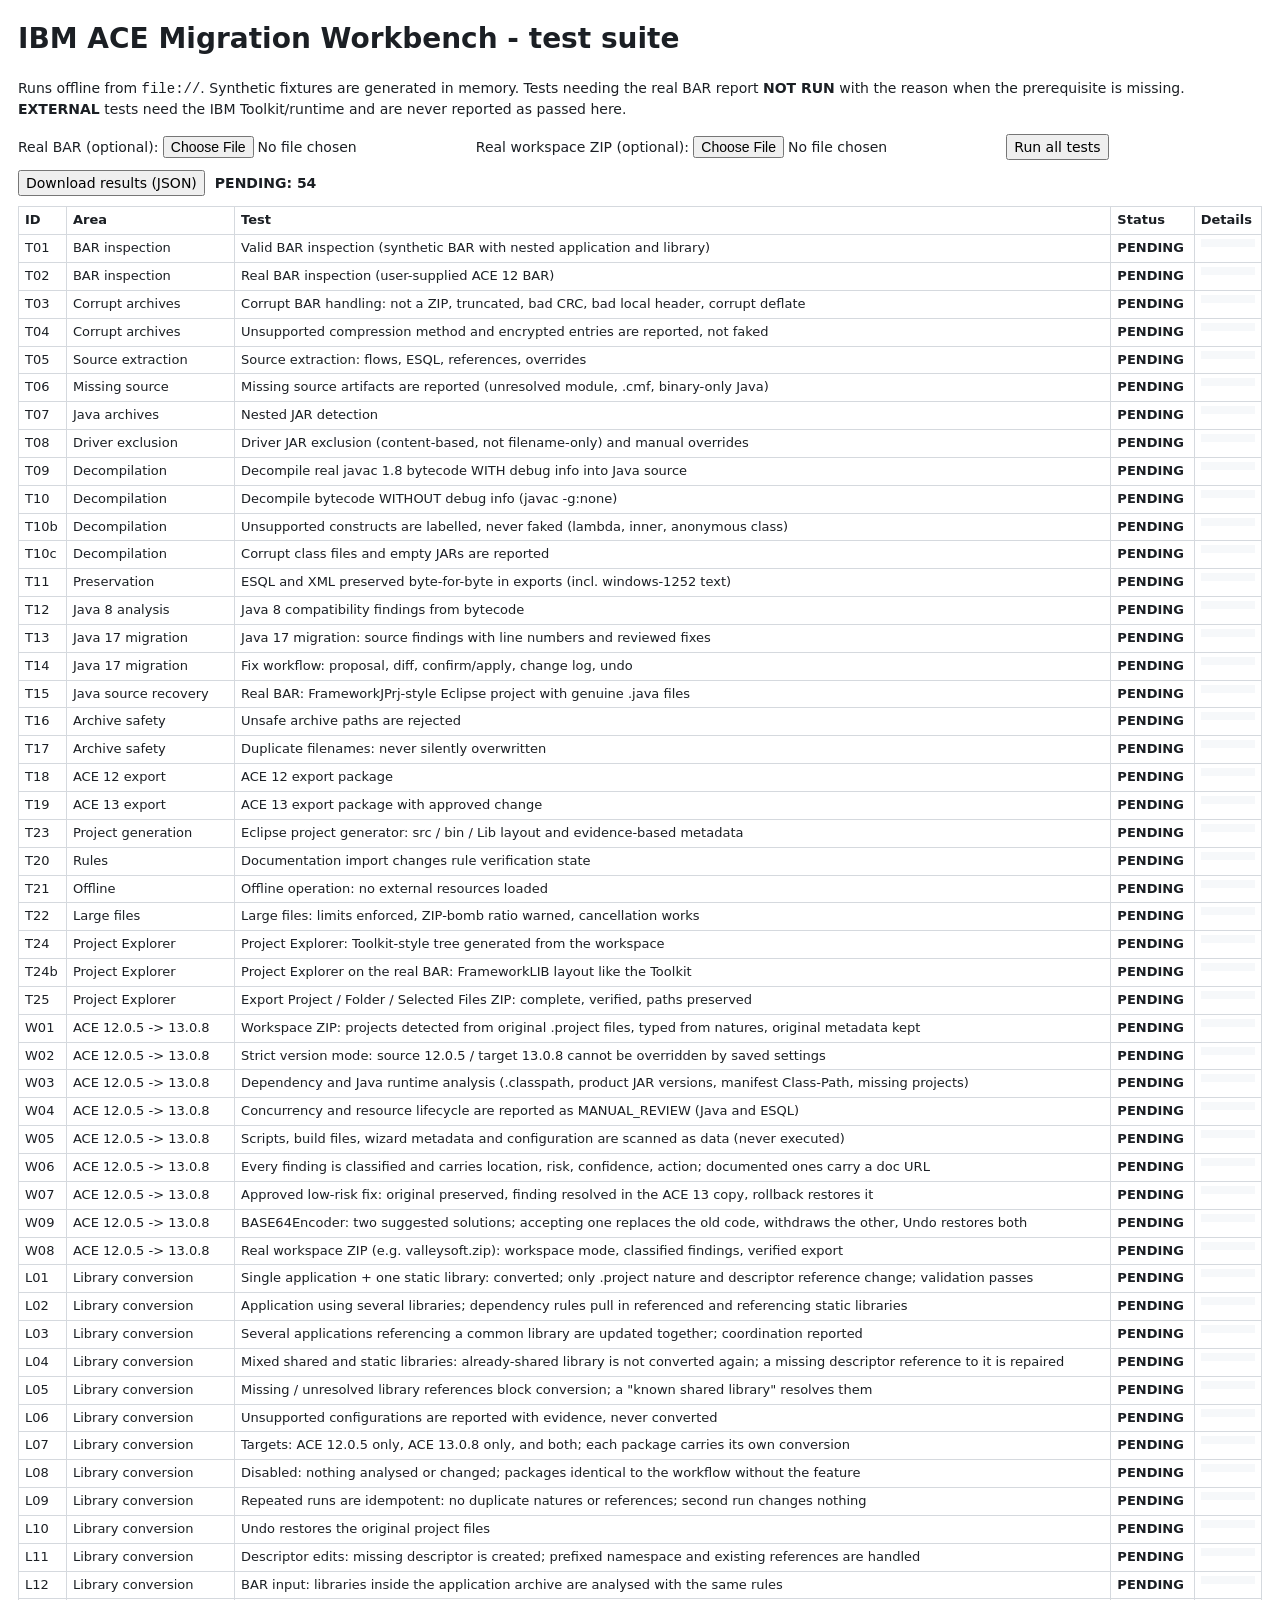
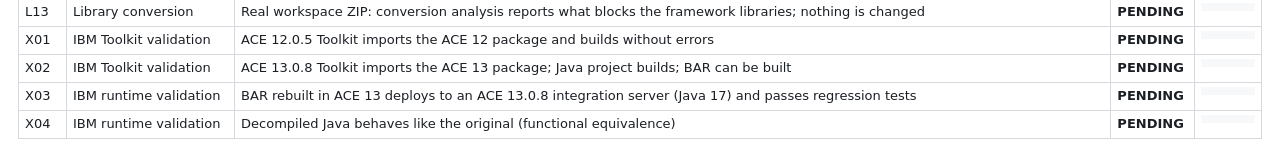
==== tests/index.html @ 046a745f "Optional static-to-shared library conversion for ACE 12/13 Converts static libraries into ACE shared" ====
<!doctype html>
<html lang="en">
<head>
<meta charset="utf-8">
<meta name="viewport" content="width=device-width, initial-scale=1">
<title>Workbench Test Suite</title>
<style>
  :root { --bg:#fff; --ink:#1b1f24; --line:#d5d9de; --pass:#1a7f37; --fail:#b4141f; --skip:#8a5300; --ext:#5b3ea6; --code:#f6f8fa; }
  @media (prefers-color-scheme: dark) { :root { --bg:#15181c; --ink:#e3e6ea; --line:#343a42; --pass:#4cc06a; --fail:#ff6b74; --skip:#e3a33b; --ext:#b39cff; --code:#23282e; } }
  body { font: 14px/1.45 "Segoe UI", system-ui, Arial, sans-serif; margin: 18px; background: var(--bg); color: var(--ink); }
  table { border-collapse: collapse; width: 100%; } td, th { border: 1px solid var(--line); padding: 4px 6px; vertical-align: top; text-align: left; font-size: 13px; }
  pre { margin: 0; font: 11px/1.4 Consolas, monospace; white-space: pre-wrap; background: var(--code); padding: 4px; max-height: 220px; overflow: auto; }
  .s-PASS b { color: var(--pass); } .s-FAIL b { color: var(--fail); } .s-NOTRUN b { color: var(--skip); } .s-EXTERNAL b { color: var(--ext); }
  .m { color: #778; font-size: 11px; } .bar { display: flex; gap: 10px; flex-wrap: wrap; align-items: center; margin: 10px 0; }
  button, input { font: inherit; } #summary { font-weight: 600; }
</style>
</head>
<body>
<h1>IBM ACE Migration Workbench - test suite</h1>
<p>Runs offline from <code>file://</code>. Synthetic fixtures are generated in memory. Tests needing the real BAR report <b>NOT RUN</b> with the reason when the prerequisite is missing. <b>EXTERNAL</b> tests need the IBM Toolkit/runtime and are never reported as passed here.</p>
<div class="bar">
  <label>Real BAR (optional): <input type="file" id="bar" accept=".bar"></label>
  <label>Real workspace ZIP (optional): <input type="file" id="wsZip" accept=".zip"></label>
  <button id="run">Run all tests</button> <button id="dl">Download results (JSON)</button>
  <span id="summary"></span>
</div>
<div id="results"></div>

<script src="../js/core/util.js"></script>
<script src="../config/default-config.js"></script>
<script src="../config/versions.js"></script>
<script src="../config/driver-signatures.js"></script>
<script src="../js/core/settings.js"></script>
<script src="../js/archive/crc32.js"></script>
<script src="../js/archive/zip-reader.js"></script>
<script src="../js/archive/zip-writer.js"></script>
<script src="../js/archive/classify.js"></script>
<script src="../js/archive/bar-engine.js"></script>
<script src="../js/java/classfile.js"></script>
<script src="../js/java/jar-analyzer.js"></script>
<!-- Java decompiler (vanilla JavaScript, no external runtime) -->
<script src="../js/decompiler/bytecode.js"></script>
<script src="../js/decompiler/types.js"></script>
<script src="../js/decompiler/ir.js"></script>
<script src="../js/decompiler/translate.js"></script>
<script src="../js/decompiler/structure.js"></script>
<script src="../js/decompiler/passes.js"></script>
<script src="../js/decompiler/syntax-check.js"></script>
<script src="../js/decompiler/decompiler.js"></script>
<script src="../rules/java8-to-java17.rules.js"></script>
<script src="../rules/ace12-to-ace13.rules.js"></script>
<script src="../js/analysis/msgflow-parser.js"></script>
<script src="../js/analysis/esql-parser.js"></script>
<script src="../js/analysis/java17-analyzer.js"></script>
<script src="../js/analysis/ace-rule-engine.js"></script>
<script src="../js/analysis/premigration.js"></script>
<script src="../js/analysis/migration-scanner.js"></script>
<script src="../js/project/diff.js"></script>
<script src="../js/project/transforms.js"></script>
<script src="../js/project/eclipse-project.js"></script>
<script src="../js/project/explorer-model.js"></script>
<script src="../js/project/project-builder.js"></script>
<script src="../js/project/library-conversion.js"></script>
<script src="../js/report/reports.js"></script>
<script src="../js/workflow.js"></script>
<script>window.ACE.ui = { register: function () {} }; /* only validateRuleSet is needed from the Settings view */</script>
<script src="../js/ui/views-settings.js"></script>
<script src="harness.js"></script>
<script src="fixtures.js"></script>
<script src="fixtures-classes.js"></script>
<script src="test-cases.js"></script>
<script>
(function () {
  // Isolated settings: defaults only, never written to this browser's storage by the tests.
  ACE.settings.current = ACE.util.deepClone(window.ACE_DEFAULT_CONFIG);
  ACE.settings.save = function () { return false; };
  T.render();
  async function env() {
    var e = { barFile: document.getElementById('bar').files[0] || null, workspaceFile: document.getElementById('wsZip').files[0] || null };
    return e;
  }
  window.runAll = async function () { T.results = {}; await T.run(null, await env()); return T.exportJson(); };
  document.getElementById('run').onclick = function () { window.runAll(); };
  document.getElementById('dl').onclick = function () { ACE.util.download(T.exportJson(), 'workbench-test-results.json', 'application/json'); };
})();
</script>
</body>
</html>
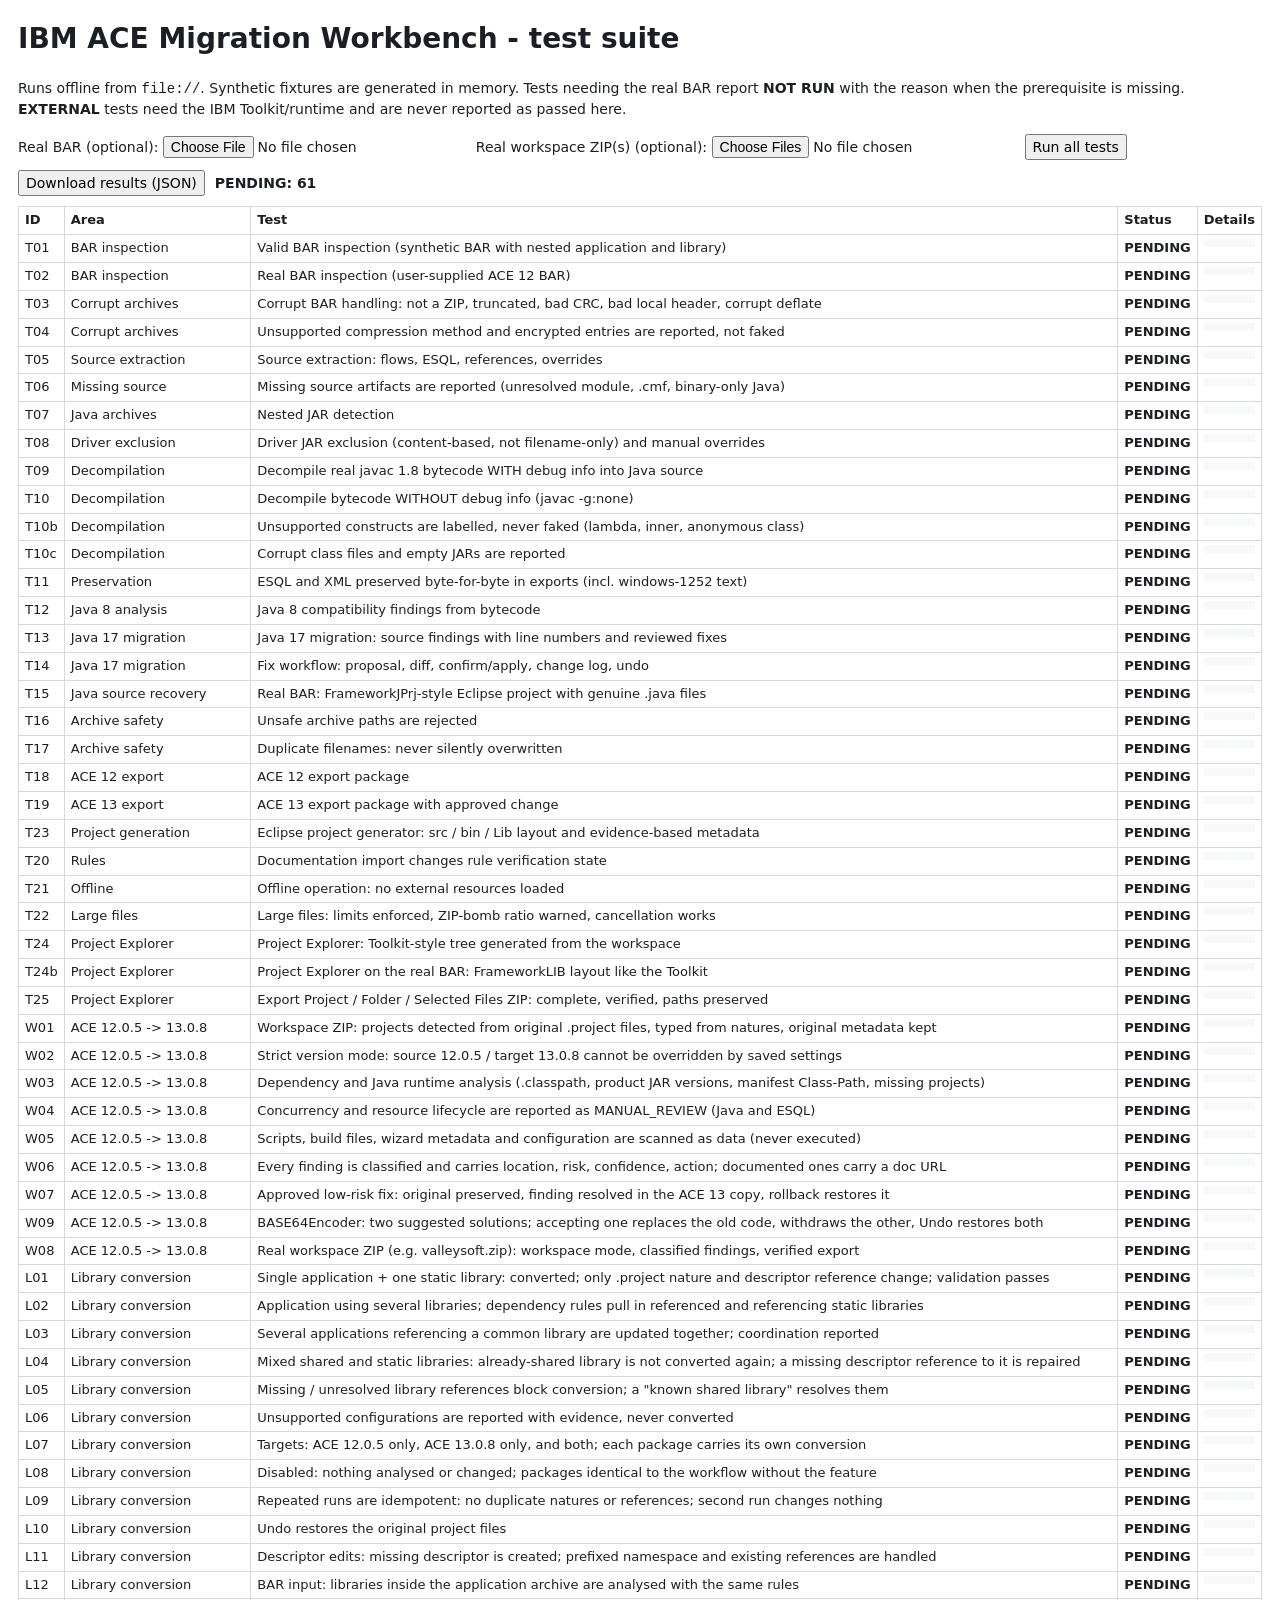
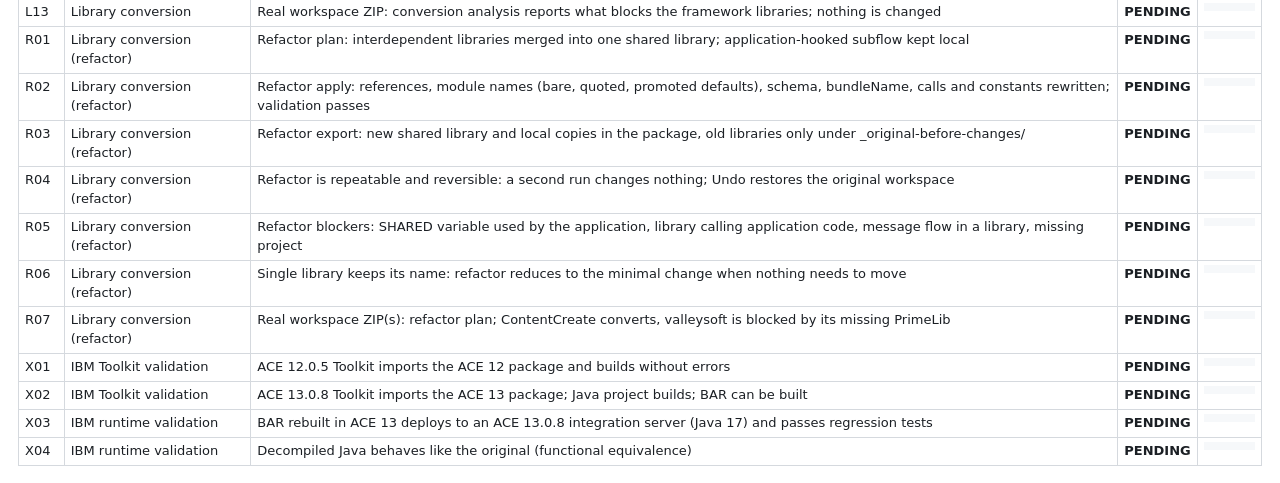
==== commit 403a99f4: "Library conversion: refactor strategy for real framework libraries Merges dependency-connected stati" ====
--- a/tests/index.html
+++ b/tests/index.html
@@ -20,7 +20,7 @@
 <p>Runs offline from <code>file://</code>. Synthetic fixtures are generated in memory. Tests needing the real BAR report <b>NOT RUN</b> with the reason when the prerequisite is missing. <b>EXTERNAL</b> tests need the IBM Toolkit/runtime and are never reported as passed here.</p>
 <div class="bar">
   <label>Real BAR (optional): <input type="file" id="bar" accept=".bar"></label>
-  <label>Real workspace ZIP (optional): <input type="file" id="wsZip" accept=".zip"></label>
+  <label>Real workspace ZIP(s) (optional): <input type="file" id="wsZip" accept=".zip" multiple></label>
   <button id="run">Run all tests</button> <button id="dl">Download results (JSON)</button>
   <span id="summary"></span>
 </div>
@@ -61,6 +61,7 @@
 <script src="../js/project/explorer-model.js"></script>
 <script src="../js/project/project-builder.js"></script>
 <script src="../js/project/library-conversion.js"></script>
+<script src="../js/project/library-refactor.js"></script>
 <script src="../js/report/reports.js"></script>
 <script src="../js/workflow.js"></script>
 <script>window.ACE.ui = { register: function () {} }; /* only validateRuleSet is needed from the Settings view */</script>
@@ -76,7 +77,7 @@
   ACE.settings.save = function () { return false; };
   T.render();
   async function env() {
-    var e = { barFile: document.getElementById('bar').files[0] || null, workspaceFile: document.getElementById('wsZip').files[0] || null };
+    var e = { barFile: document.getElementById('bar').files[0] || null, workspaceFile: document.getElementById("wsZip").files[0] || null, workspaceFiles: Array.prototype.slice.call(document.getElementById("wsZip").files) };
     return e;
   }
   window.runAll = async function () { T.results = {}; await T.run(null, await env()); return T.exportJson(); };
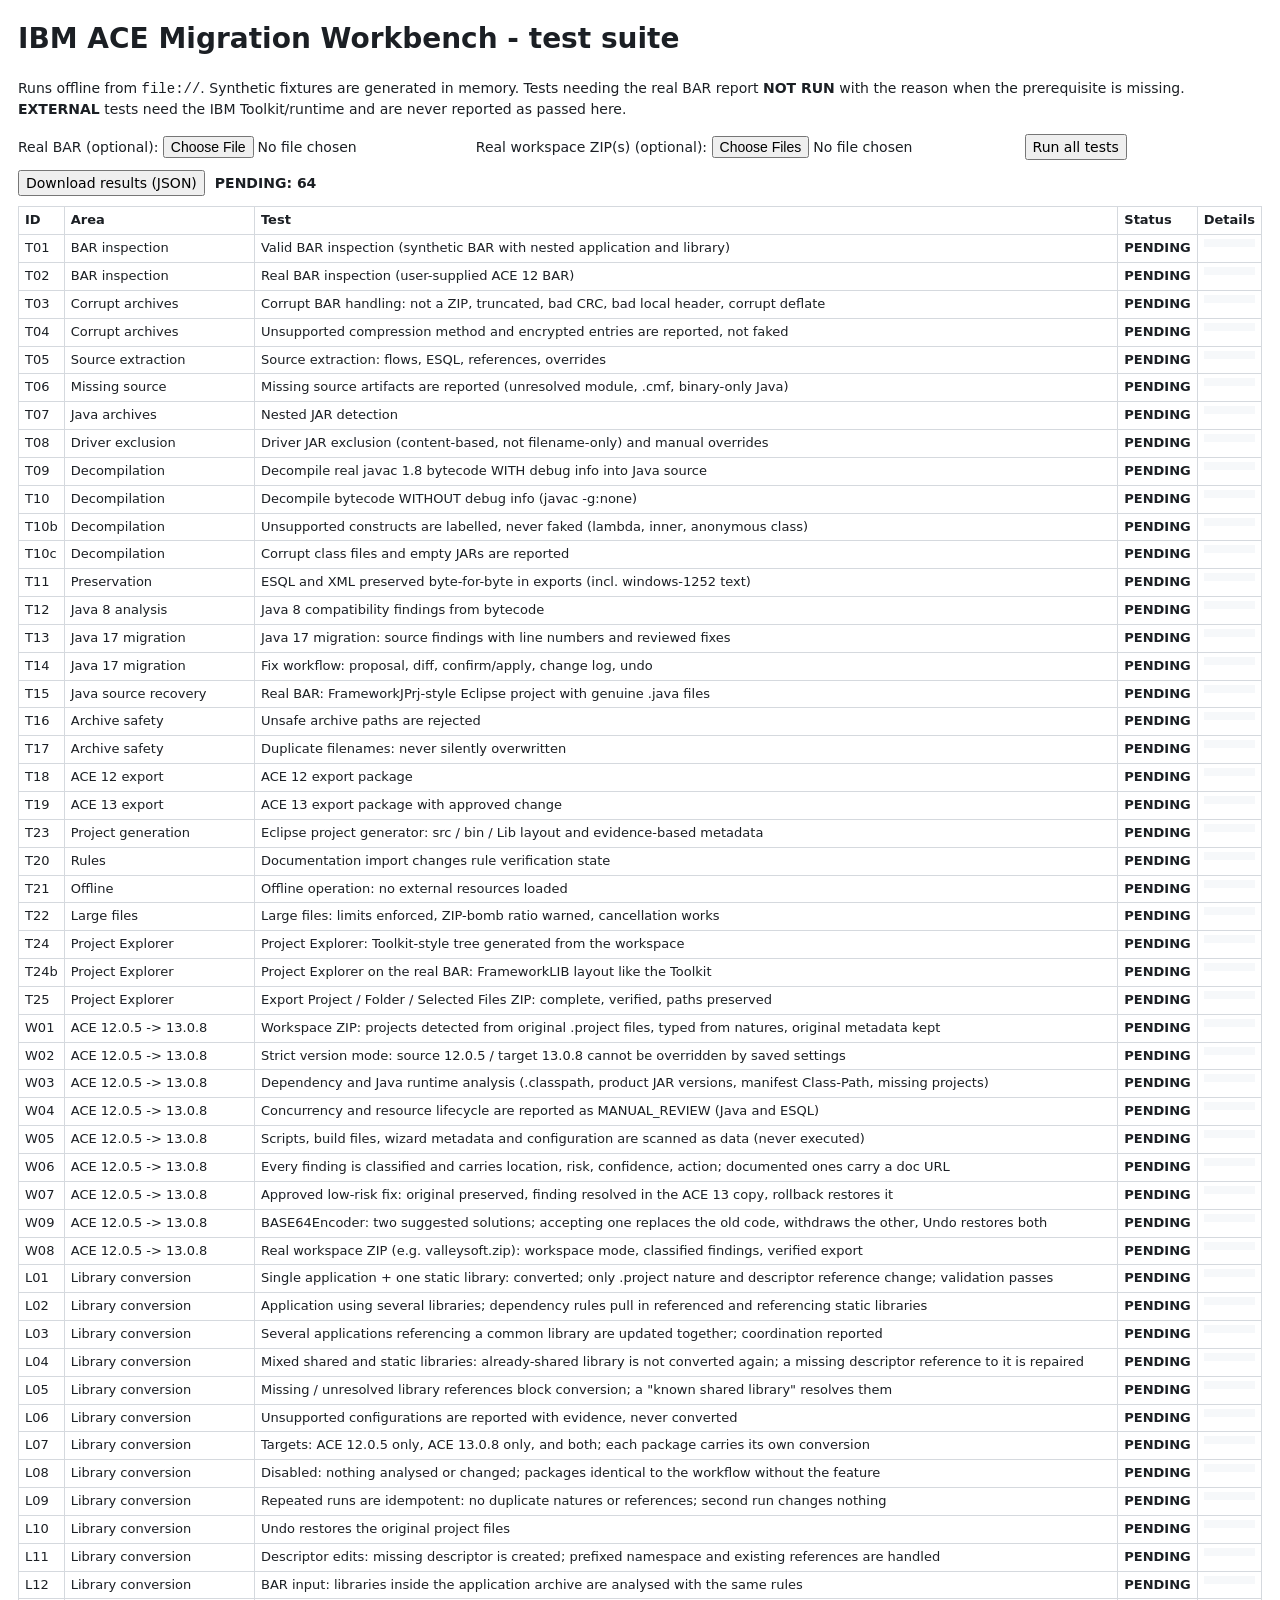
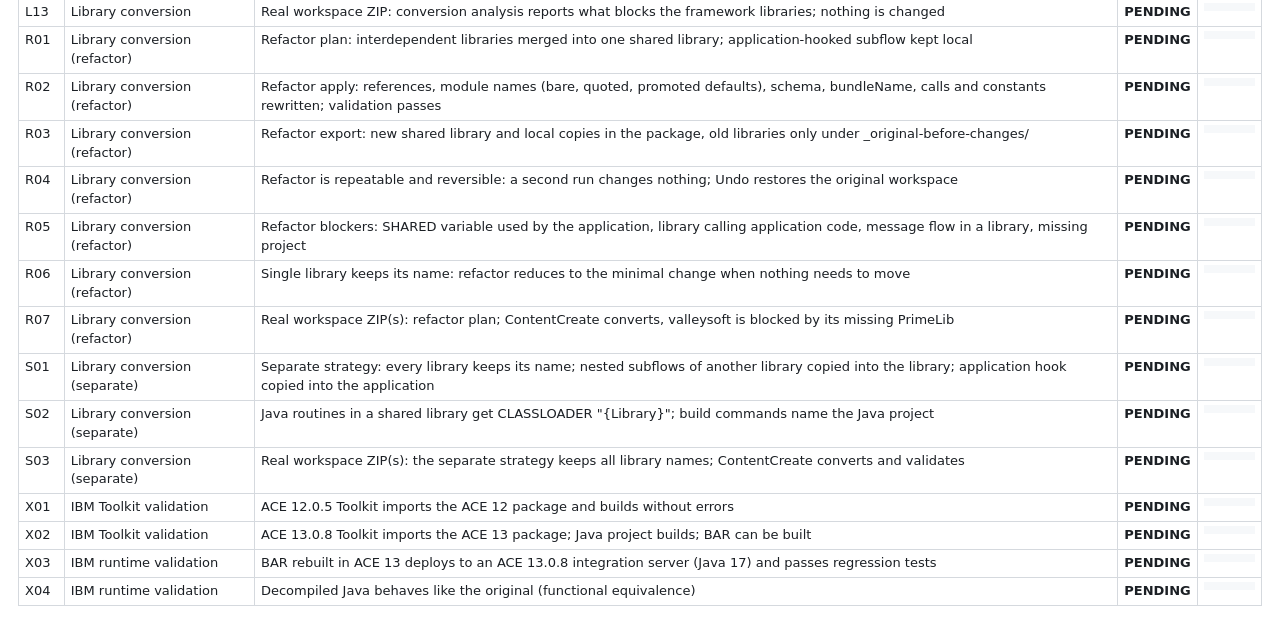
==== commit 623cbf54: "Use the separate strategy for settings saved under the old merge default Settings saved before "sepa" ====
--- a/tests/index.html
+++ b/tests/index.html
@@ -26,50 +26,50 @@
 </div>
 <div id="results"></div>
 
-<script src="../js/core/util.js"></script>
-<script src="../config/default-config.js"></script>
-<script src="../config/versions.js"></script>
-<script src="../config/driver-signatures.js"></script>
-<script src="../js/core/settings.js"></script>
-<script src="../js/archive/crc32.js"></script>
-<script src="../js/archive/zip-reader.js"></script>
-<script src="../js/archive/zip-writer.js"></script>
-<script src="../js/archive/classify.js"></script>
-<script src="../js/archive/bar-engine.js"></script>
-<script src="../js/java/classfile.js"></script>
-<script src="../js/java/jar-analyzer.js"></script>
+<script src="../js/core/util.js?v=20261022"></script>
+<script src="../config/default-config.js?v=20261022"></script>
+<script src="../config/versions.js?v=20261022"></script>
+<script src="../config/driver-signatures.js?v=20261022"></script>
+<script src="../js/core/settings.js?v=20261022"></script>
+<script src="../js/archive/crc32.js?v=20261022"></script>
+<script src="../js/archive/zip-reader.js?v=20261022"></script>
+<script src="../js/archive/zip-writer.js?v=20261022"></script>
+<script src="../js/archive/classify.js?v=20261022"></script>
+<script src="../js/archive/bar-engine.js?v=20261022"></script>
+<script src="../js/java/classfile.js?v=20261022"></script>
+<script src="../js/java/jar-analyzer.js?v=20261022"></script>
 <!-- Java decompiler (vanilla JavaScript, no external runtime) -->
-<script src="../js/decompiler/bytecode.js"></script>
-<script src="../js/decompiler/types.js"></script>
-<script src="../js/decompiler/ir.js"></script>
-<script src="../js/decompiler/translate.js"></script>
-<script src="../js/decompiler/structure.js"></script>
-<script src="../js/decompiler/passes.js"></script>
-<script src="../js/decompiler/syntax-check.js"></script>
-<script src="../js/decompiler/decompiler.js"></script>
-<script src="../rules/java8-to-java17.rules.js"></script>
-<script src="../rules/ace12-to-ace13.rules.js"></script>
-<script src="../js/analysis/msgflow-parser.js"></script>
-<script src="../js/analysis/esql-parser.js"></script>
-<script src="../js/analysis/java17-analyzer.js"></script>
-<script src="../js/analysis/ace-rule-engine.js"></script>
-<script src="../js/analysis/premigration.js"></script>
-<script src="../js/analysis/migration-scanner.js"></script>
-<script src="../js/project/diff.js"></script>
-<script src="../js/project/transforms.js"></script>
-<script src="../js/project/eclipse-project.js"></script>
-<script src="../js/project/explorer-model.js"></script>
-<script src="../js/project/project-builder.js"></script>
-<script src="../js/project/library-conversion.js"></script>
-<script src="../js/project/library-refactor.js"></script>
-<script src="../js/report/reports.js"></script>
-<script src="../js/workflow.js"></script>
+<script src="../js/decompiler/bytecode.js?v=20261022"></script>
+<script src="../js/decompiler/types.js?v=20261022"></script>
+<script src="../js/decompiler/ir.js?v=20261022"></script>
+<script src="../js/decompiler/translate.js?v=20261022"></script>
+<script src="../js/decompiler/structure.js?v=20261022"></script>
+<script src="../js/decompiler/passes.js?v=20261022"></script>
+<script src="../js/decompiler/syntax-check.js?v=20261022"></script>
+<script src="../js/decompiler/decompiler.js?v=20261022"></script>
+<script src="../rules/java8-to-java17.rules.js?v=20261022"></script>
+<script src="../rules/ace12-to-ace13.rules.js?v=20261022"></script>
+<script src="../js/analysis/msgflow-parser.js?v=20261022"></script>
+<script src="../js/analysis/esql-parser.js?v=20261022"></script>
+<script src="../js/analysis/java17-analyzer.js?v=20261022"></script>
+<script src="../js/analysis/ace-rule-engine.js?v=20261022"></script>
+<script src="../js/analysis/premigration.js?v=20261022"></script>
+<script src="../js/analysis/migration-scanner.js?v=20261022"></script>
+<script src="../js/project/diff.js?v=20261022"></script>
+<script src="../js/project/transforms.js?v=20261022"></script>
+<script src="../js/project/eclipse-project.js?v=20261022"></script>
+<script src="../js/project/explorer-model.js?v=20261022"></script>
+<script src="../js/project/project-builder.js?v=20261022"></script>
+<script src="../js/project/library-conversion.js?v=20261022"></script>
+<script src="../js/project/library-refactor.js?v=20261022"></script>
+<script src="../js/report/reports.js?v=20261022"></script>
+<script src="../js/workflow.js?v=20261022"></script>
 <script>window.ACE.ui = { register: function () {} }; /* only validateRuleSet is needed from the Settings view */</script>
-<script src="../js/ui/views-settings.js"></script>
-<script src="harness.js"></script>
-<script src="fixtures.js"></script>
-<script src="fixtures-classes.js"></script>
-<script src="test-cases.js"></script>
+<script src="../js/ui/views-settings.js?v=20261022"></script>
+<script src="harness.js?v=20261022"></script>
+<script src="fixtures.js?v=20261022"></script>
+<script src="fixtures-classes.js?v=20261022"></script>
+<script src="test-cases.js?v=20261022"></script>
 <script>
 (function () {
   // Isolated settings: defaults only, never written to this browser's storage by the tests.
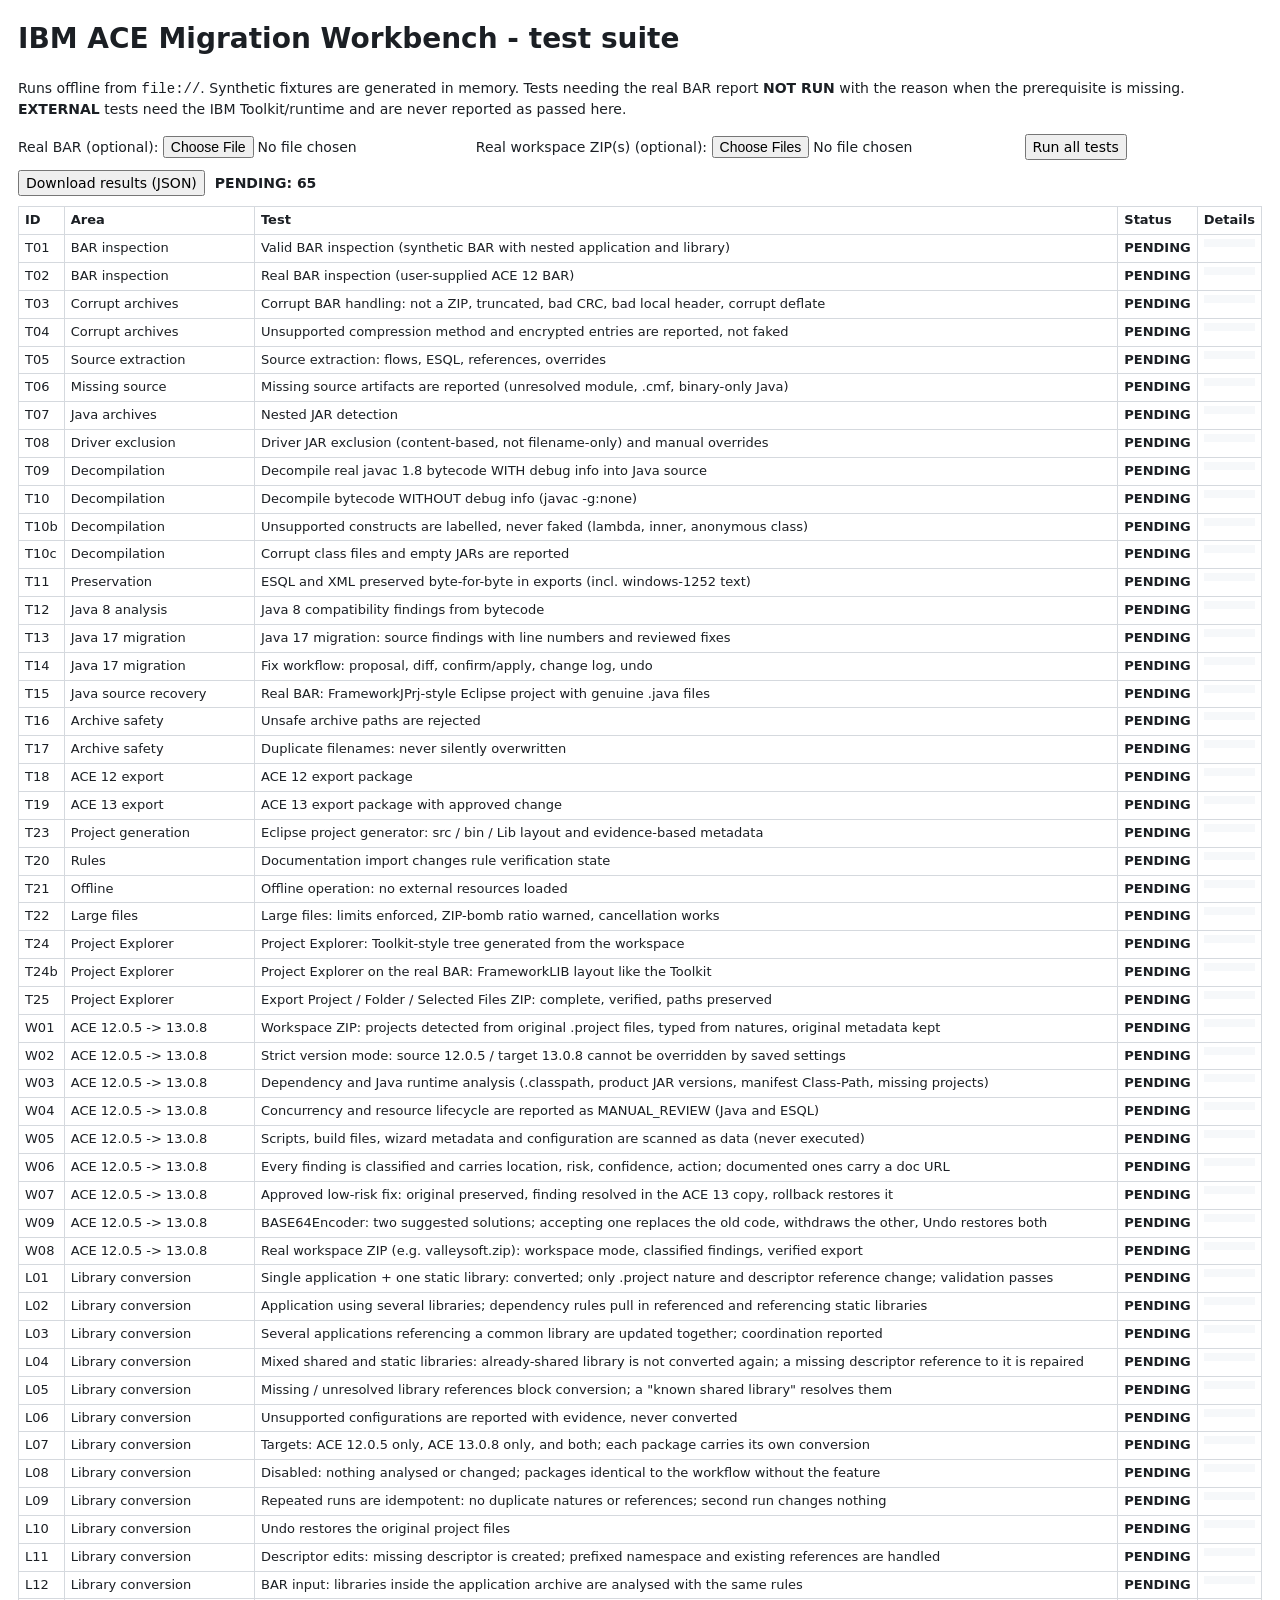
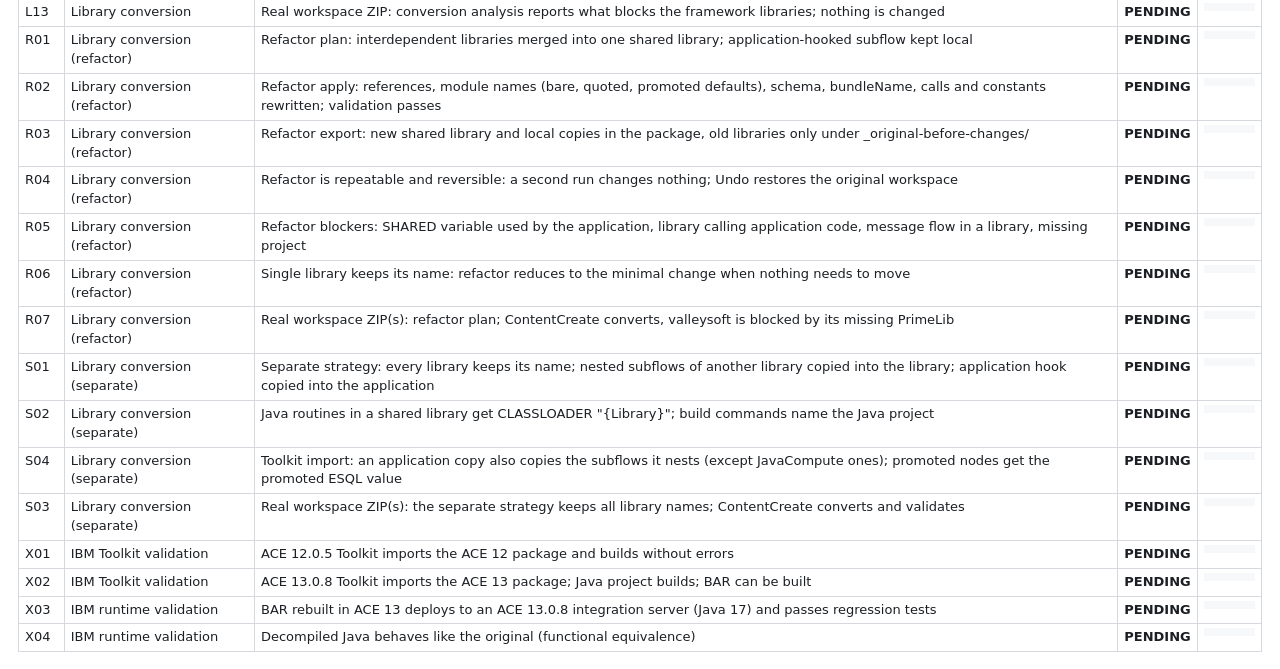
==== commit 5063dbbd: "Library conversion (separate): converted projects import into the Toolkit without errors An applicat" ====
--- a/tests/index.html
+++ b/tests/index.html
@@ -26,50 +26,50 @@
 </div>
 <div id="results"></div>
 
-<script src="../js/core/util.js?v=20261022"></script>
-<script src="../config/default-config.js?v=20261022"></script>
-<script src="../config/versions.js?v=20261022"></script>
-<script src="../config/driver-signatures.js?v=20261022"></script>
-<script src="../js/core/settings.js?v=20261022"></script>
-<script src="../js/archive/crc32.js?v=20261022"></script>
-<script src="../js/archive/zip-reader.js?v=20261022"></script>
-<script src="../js/archive/zip-writer.js?v=20261022"></script>
-<script src="../js/archive/classify.js?v=20261022"></script>
-<script src="../js/archive/bar-engine.js?v=20261022"></script>
-<script src="../js/java/classfile.js?v=20261022"></script>
-<script src="../js/java/jar-analyzer.js?v=20261022"></script>
+<script src="../js/core/util.js?v=20261022b"></script>
+<script src="../config/default-config.js?v=20261022b"></script>
+<script src="../config/versions.js?v=20261022b"></script>
+<script src="../config/driver-signatures.js?v=20261022b"></script>
+<script src="../js/core/settings.js?v=20261022b"></script>
+<script src="../js/archive/crc32.js?v=20261022b"></script>
+<script src="../js/archive/zip-reader.js?v=20261022b"></script>
+<script src="../js/archive/zip-writer.js?v=20261022b"></script>
+<script src="../js/archive/classify.js?v=20261022b"></script>
+<script src="../js/archive/bar-engine.js?v=20261022b"></script>
+<script src="../js/java/classfile.js?v=20261022b"></script>
+<script src="../js/java/jar-analyzer.js?v=20261022b"></script>
 <!-- Java decompiler (vanilla JavaScript, no external runtime) -->
-<script src="../js/decompiler/bytecode.js?v=20261022"></script>
-<script src="../js/decompiler/types.js?v=20261022"></script>
-<script src="../js/decompiler/ir.js?v=20261022"></script>
-<script src="../js/decompiler/translate.js?v=20261022"></script>
-<script src="../js/decompiler/structure.js?v=20261022"></script>
-<script src="../js/decompiler/passes.js?v=20261022"></script>
-<script src="../js/decompiler/syntax-check.js?v=20261022"></script>
-<script src="../js/decompiler/decompiler.js?v=20261022"></script>
-<script src="../rules/java8-to-java17.rules.js?v=20261022"></script>
-<script src="../rules/ace12-to-ace13.rules.js?v=20261022"></script>
-<script src="../js/analysis/msgflow-parser.js?v=20261022"></script>
-<script src="../js/analysis/esql-parser.js?v=20261022"></script>
-<script src="../js/analysis/java17-analyzer.js?v=20261022"></script>
-<script src="../js/analysis/ace-rule-engine.js?v=20261022"></script>
-<script src="../js/analysis/premigration.js?v=20261022"></script>
-<script src="../js/analysis/migration-scanner.js?v=20261022"></script>
-<script src="../js/project/diff.js?v=20261022"></script>
-<script src="../js/project/transforms.js?v=20261022"></script>
-<script src="../js/project/eclipse-project.js?v=20261022"></script>
-<script src="../js/project/explorer-model.js?v=20261022"></script>
-<script src="../js/project/project-builder.js?v=20261022"></script>
-<script src="../js/project/library-conversion.js?v=20261022"></script>
-<script src="../js/project/library-refactor.js?v=20261022"></script>
-<script src="../js/report/reports.js?v=20261022"></script>
-<script src="../js/workflow.js?v=20261022"></script>
+<script src="../js/decompiler/bytecode.js?v=20261022b"></script>
+<script src="../js/decompiler/types.js?v=20261022b"></script>
+<script src="../js/decompiler/ir.js?v=20261022b"></script>
+<script src="../js/decompiler/translate.js?v=20261022b"></script>
+<script src="../js/decompiler/structure.js?v=20261022b"></script>
+<script src="../js/decompiler/passes.js?v=20261022b"></script>
+<script src="../js/decompiler/syntax-check.js?v=20261022b"></script>
+<script src="../js/decompiler/decompiler.js?v=20261022b"></script>
+<script src="../rules/java8-to-java17.rules.js?v=20261022b"></script>
+<script src="../rules/ace12-to-ace13.rules.js?v=20261022b"></script>
+<script src="../js/analysis/msgflow-parser.js?v=20261022b"></script>
+<script src="../js/analysis/esql-parser.js?v=20261022b"></script>
+<script src="../js/analysis/java17-analyzer.js?v=20261022b"></script>
+<script src="../js/analysis/ace-rule-engine.js?v=20261022b"></script>
+<script src="../js/analysis/premigration.js?v=20261022b"></script>
+<script src="../js/analysis/migration-scanner.js?v=20261022b"></script>
+<script src="../js/project/diff.js?v=20261022b"></script>
+<script src="../js/project/transforms.js?v=20261022b"></script>
+<script src="../js/project/eclipse-project.js?v=20261022b"></script>
+<script src="../js/project/explorer-model.js?v=20261022b"></script>
+<script src="../js/project/project-builder.js?v=20261022b"></script>
+<script src="../js/project/library-conversion.js?v=20261022b"></script>
+<script src="../js/project/library-refactor.js?v=20261022b"></script>
+<script src="../js/report/reports.js?v=20261022b"></script>
+<script src="../js/workflow.js?v=20261022b"></script>
 <script>window.ACE.ui = { register: function () {} }; /* only validateRuleSet is needed from the Settings view */</script>
-<script src="../js/ui/views-settings.js?v=20261022"></script>
-<script src="harness.js?v=20261022"></script>
-<script src="fixtures.js?v=20261022"></script>
-<script src="fixtures-classes.js?v=20261022"></script>
-<script src="test-cases.js?v=20261022"></script>
+<script src="../js/ui/views-settings.js?v=20261022b"></script>
+<script src="harness.js?v=20261022b"></script>
+<script src="fixtures.js?v=20261022b"></script>
+<script src="fixtures-classes.js?v=20261022b"></script>
+<script src="test-cases.js?v=20261022b"></script>
 <script>
 (function () {
   // Isolated settings: defaults only, never written to this browser's storage by the tests.
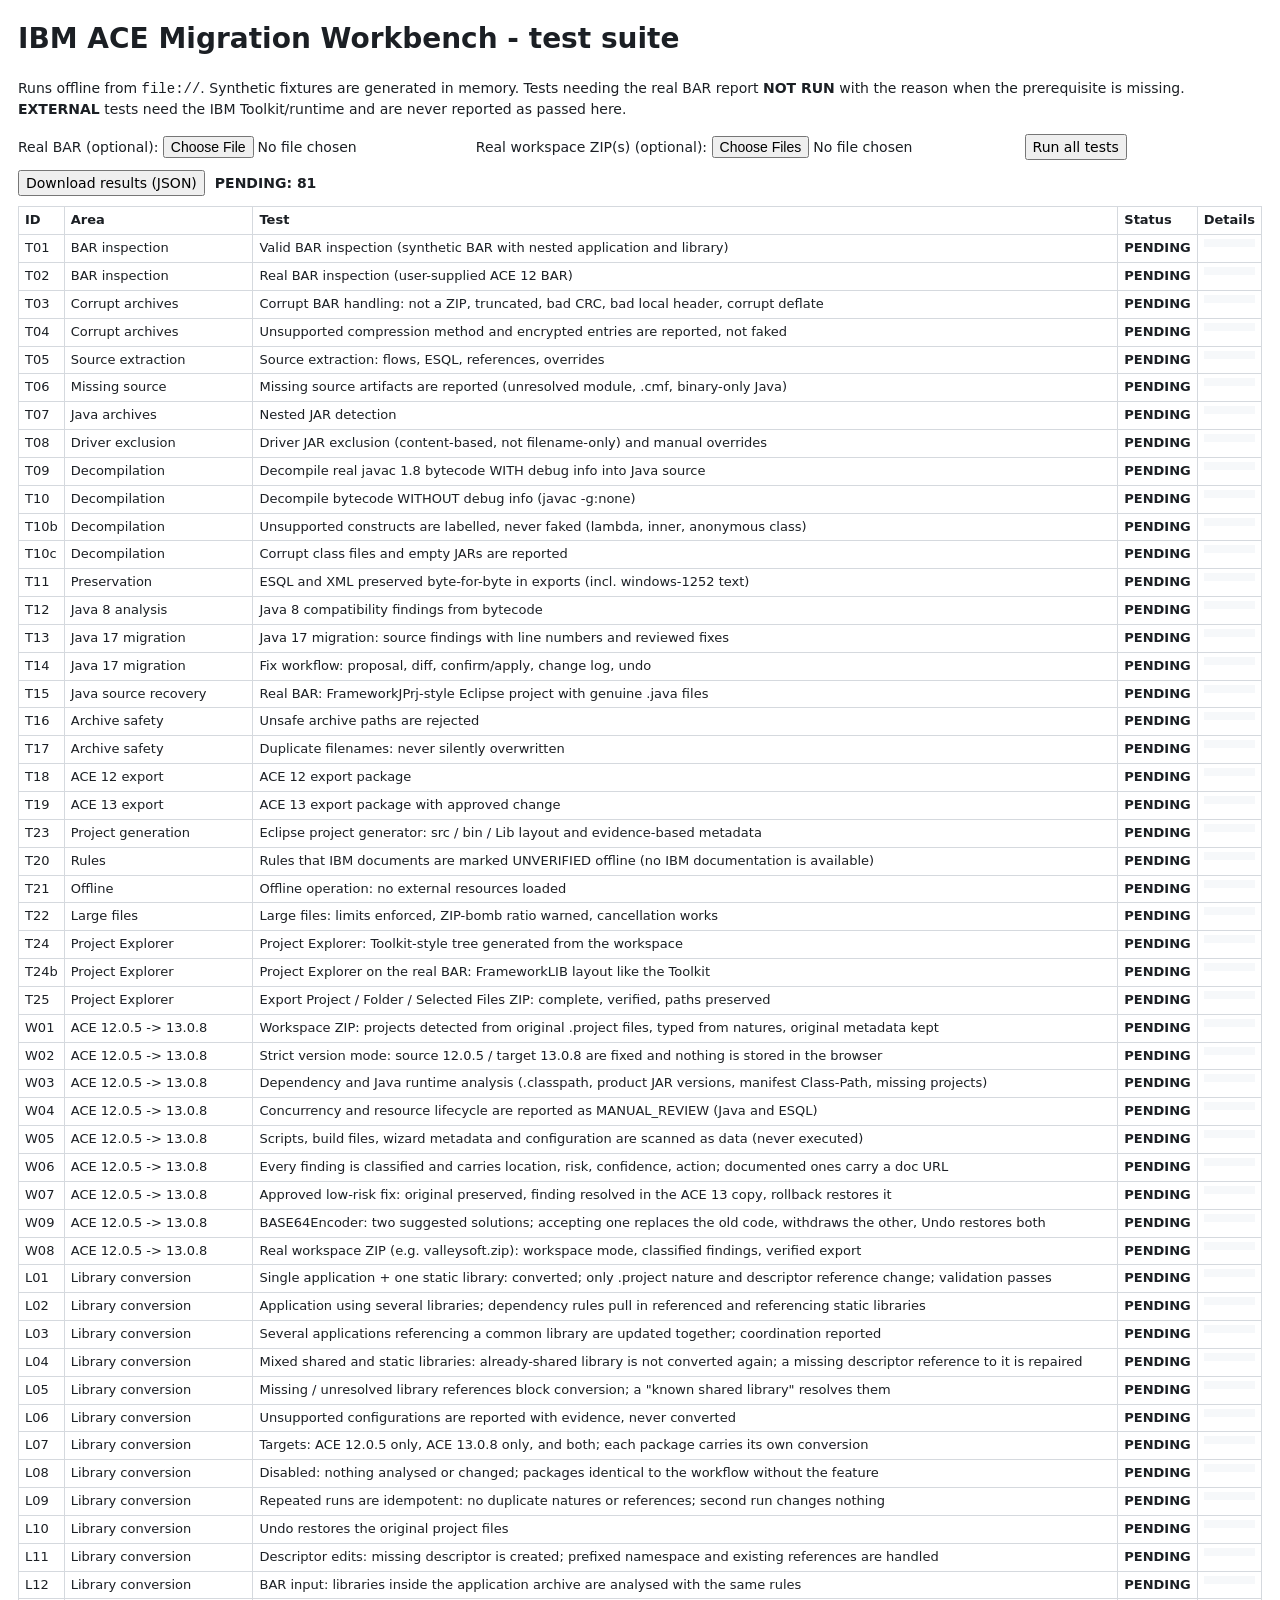
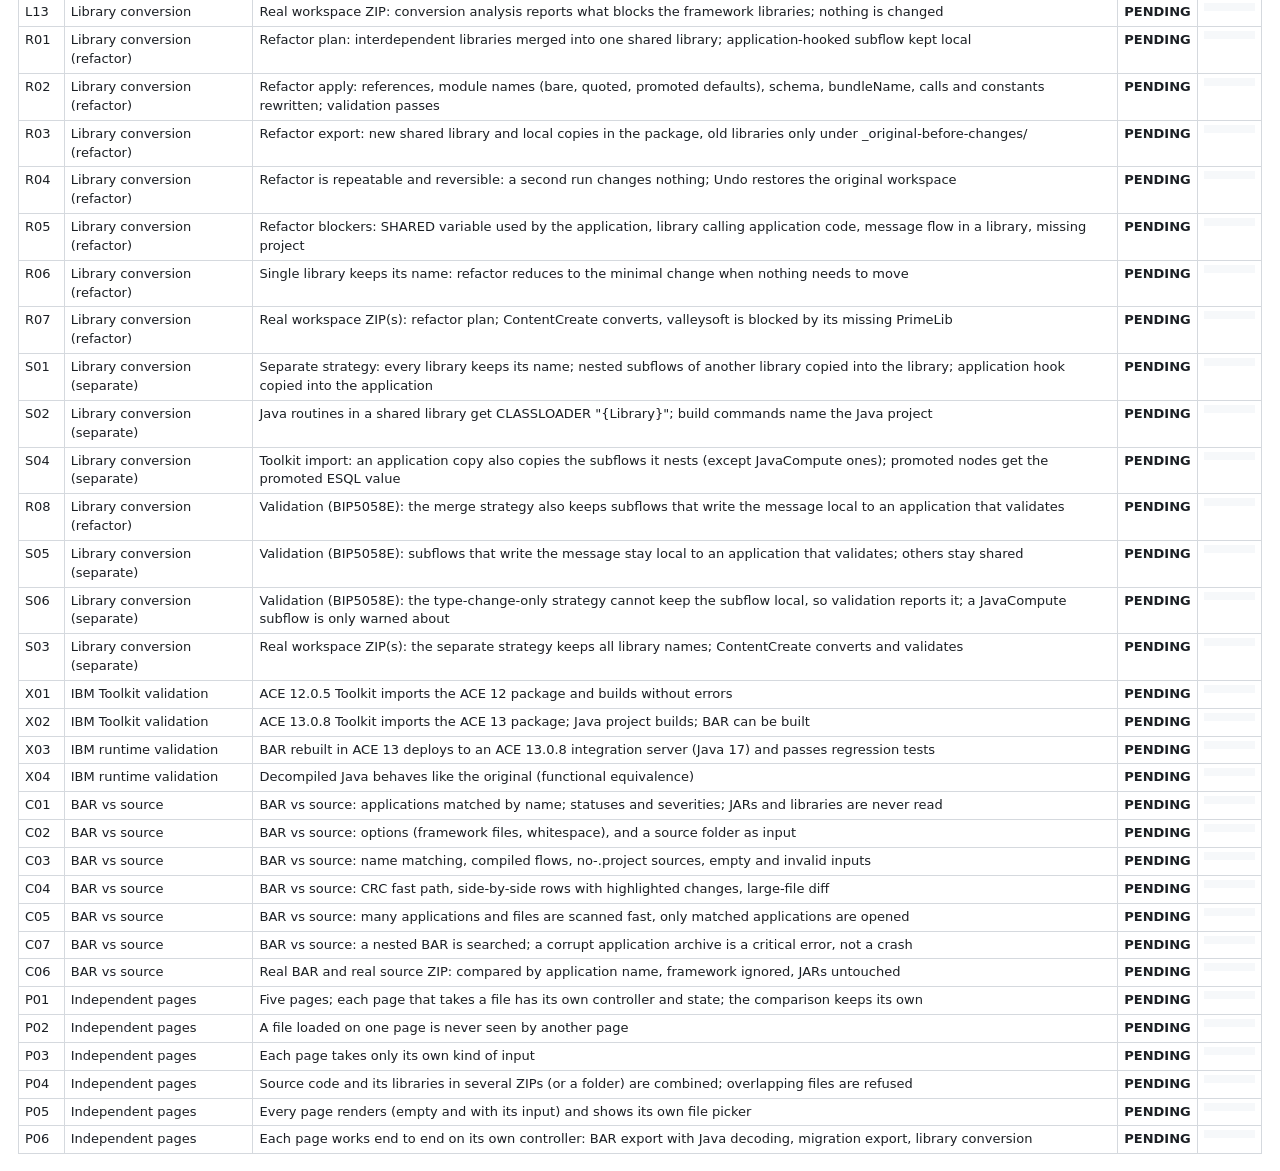
==== commit 37afb58c: "Restructure into five independent pages; add BAR vs Source comparison; fix BIP5058E after library co" ====
--- a/tests/index.html
+++ b/tests/index.html
@@ -26,55 +26,64 @@
 </div>
 <div id="results"></div>
 
-<script src="../js/core/util.js?v=20261022b"></script>
-<script src="../config/default-config.js?v=20261022b"></script>
-<script src="../config/versions.js?v=20261022b"></script>
-<script src="../config/driver-signatures.js?v=20261022b"></script>
-<script src="../js/core/settings.js?v=20261022b"></script>
-<script src="../js/archive/crc32.js?v=20261022b"></script>
-<script src="../js/archive/zip-reader.js?v=20261022b"></script>
-<script src="../js/archive/zip-writer.js?v=20261022b"></script>
-<script src="../js/archive/classify.js?v=20261022b"></script>
-<script src="../js/archive/bar-engine.js?v=20261022b"></script>
-<script src="../js/java/classfile.js?v=20261022b"></script>
-<script src="../js/java/jar-analyzer.js?v=20261022b"></script>
+<script src="../js/core/util.js?v=20261101"></script>
+<script src="../config/default-config.js?v=20261101"></script>
+<script src="../config/versions.js?v=20261101"></script>
+<script src="../config/driver-signatures.js?v=20261101"></script>
+<script src="../js/core/settings.js?v=20261101"></script>
+<script src="../js/archive/crc32.js?v=20261101"></script>
+<script src="../js/archive/zip-reader.js?v=20261101"></script>
+<script src="../js/archive/zip-writer.js?v=20261101"></script>
+<script src="../js/archive/classify.js?v=20261101"></script>
+<script src="../js/archive/bar-engine.js?v=20261101"></script>
+<script src="../js/java/classfile.js?v=20261101"></script>
+<script src="../js/java/jar-analyzer.js?v=20261101"></script>
 <!-- Java decompiler (vanilla JavaScript, no external runtime) -->
-<script src="../js/decompiler/bytecode.js?v=20261022b"></script>
-<script src="../js/decompiler/types.js?v=20261022b"></script>
-<script src="../js/decompiler/ir.js?v=20261022b"></script>
-<script src="../js/decompiler/translate.js?v=20261022b"></script>
-<script src="../js/decompiler/structure.js?v=20261022b"></script>
-<script src="../js/decompiler/passes.js?v=20261022b"></script>
-<script src="../js/decompiler/syntax-check.js?v=20261022b"></script>
-<script src="../js/decompiler/decompiler.js?v=20261022b"></script>
-<script src="../rules/java8-to-java17.rules.js?v=20261022b"></script>
-<script src="../rules/ace12-to-ace13.rules.js?v=20261022b"></script>
-<script src="../js/analysis/msgflow-parser.js?v=20261022b"></script>
-<script src="../js/analysis/esql-parser.js?v=20261022b"></script>
-<script src="../js/analysis/java17-analyzer.js?v=20261022b"></script>
-<script src="../js/analysis/ace-rule-engine.js?v=20261022b"></script>
-<script src="../js/analysis/premigration.js?v=20261022b"></script>
-<script src="../js/analysis/migration-scanner.js?v=20261022b"></script>
-<script src="../js/project/diff.js?v=20261022b"></script>
-<script src="../js/project/transforms.js?v=20261022b"></script>
-<script src="../js/project/eclipse-project.js?v=20261022b"></script>
-<script src="../js/project/explorer-model.js?v=20261022b"></script>
-<script src="../js/project/project-builder.js?v=20261022b"></script>
-<script src="../js/project/library-conversion.js?v=20261022b"></script>
-<script src="../js/project/library-refactor.js?v=20261022b"></script>
-<script src="../js/report/reports.js?v=20261022b"></script>
-<script src="../js/workflow.js?v=20261022b"></script>
-<script>window.ACE.ui = { register: function () {} }; /* only validateRuleSet is needed from the Settings view */</script>
-<script src="../js/ui/views-settings.js?v=20261022b"></script>
-<script src="harness.js?v=20261022b"></script>
-<script src="fixtures.js?v=20261022b"></script>
-<script src="fixtures-classes.js?v=20261022b"></script>
-<script src="test-cases.js?v=20261022b"></script>
+<script src="../js/decompiler/bytecode.js?v=20261101"></script>
+<script src="../js/decompiler/types.js?v=20261101"></script>
+<script src="../js/decompiler/ir.js?v=20261101"></script>
+<script src="../js/decompiler/translate.js?v=20261101"></script>
+<script src="../js/decompiler/structure.js?v=20261101"></script>
+<script src="../js/decompiler/passes.js?v=20261101"></script>
+<script src="../js/decompiler/syntax-check.js?v=20261101"></script>
+<script src="../js/decompiler/decompiler.js?v=20261101"></script>
+<script src="../rules/java8-to-java17.rules.js?v=20261101"></script>
+<script src="../rules/ace12-to-ace13.rules.js?v=20261101"></script>
+<script src="../js/analysis/msgflow-parser.js?v=20261101"></script>
+<script src="../js/analysis/esql-parser.js?v=20261101"></script>
+<script src="../js/analysis/java17-analyzer.js?v=20261101"></script>
+<script src="../js/analysis/ace-rule-engine.js?v=20261101"></script>
+<script src="../js/analysis/migration-scanner.js?v=20261101"></script>
+<script src="../js/project/diff.js?v=20261101"></script>
+<script src="../js/project/transforms.js?v=20261101"></script>
+<script src="../js/project/eclipse-project.js?v=20261101"></script>
+<script src="../js/project/explorer-model.js?v=20261101"></script>
+<script src="../js/project/project-builder.js?v=20261101"></script>
+<script src="../js/project/library-conversion.js?v=20261101"></script>
+<script src="../js/project/library-refactor.js?v=20261101"></script>
+<script src="../js/compare/bar-source-compare.js?v=20261101"></script>
+<script src="../js/report/reports.js?v=20261101"></script>
+<script src="../js/workflow.js?v=20261101"></script>
+<!-- The real UI scripts, mounted on a hidden copy of the page frame, so the tests can drive the actual pages. -->
+<div id="scaffold" hidden><nav id="nav"><a data-view="barexport"></a><a data-view="migrate13"></a><a data-view="libconv"></a><a data-view="compare"></a><a data-view="explorer"></a></nav><main id="view"></main>
+<div class="progress"><div id="progFill"></div><span id="progText"></span></div><button id="cancelBtn"></button><div id="logPanel"></div></div>
+<script src="../js/ui/ui-core.js?v=20261101"></script>
+<script src="../js/ui/export-card.js?v=20261101"></script>
+<script src="../js/ui/views-barexport.js?v=20261101"></script>
+<script src="../js/ui/views-migrate.js?v=20261101"></script>
+<script src="../js/ui/views-libconv.js?v=20261101"></script>
+<script src="../js/ui/views-compare.js?v=20261101"></script>
+<script src="../js/ui/views-explorer.js?v=20261101"></script>
+<script src="harness.js?v=20261101"></script>
+<script src="fixtures.js?v=20261101"></script>
+<script src="fixtures-classes.js?v=20261101"></script>
+<script src="test-cases.js?v=20261101"></script>
+<script src="cmp-tests.js?v=20261101"></script>
+<script src="pages-tests.js?v=20261101"></script>
 <script>
 (function () {
   // Isolated settings: defaults only, never written to this browser's storage by the tests.
   ACE.settings.current = ACE.util.deepClone(window.ACE_DEFAULT_CONFIG);
-  ACE.settings.save = function () { return false; };
   T.render();
   async function env() {
     var e = { barFile: document.getElementById('bar').files[0] || null, workspaceFile: document.getElementById("wsZip").files[0] || null, workspaceFiles: Array.prototype.slice.call(document.getElementById("wsZip").files) };
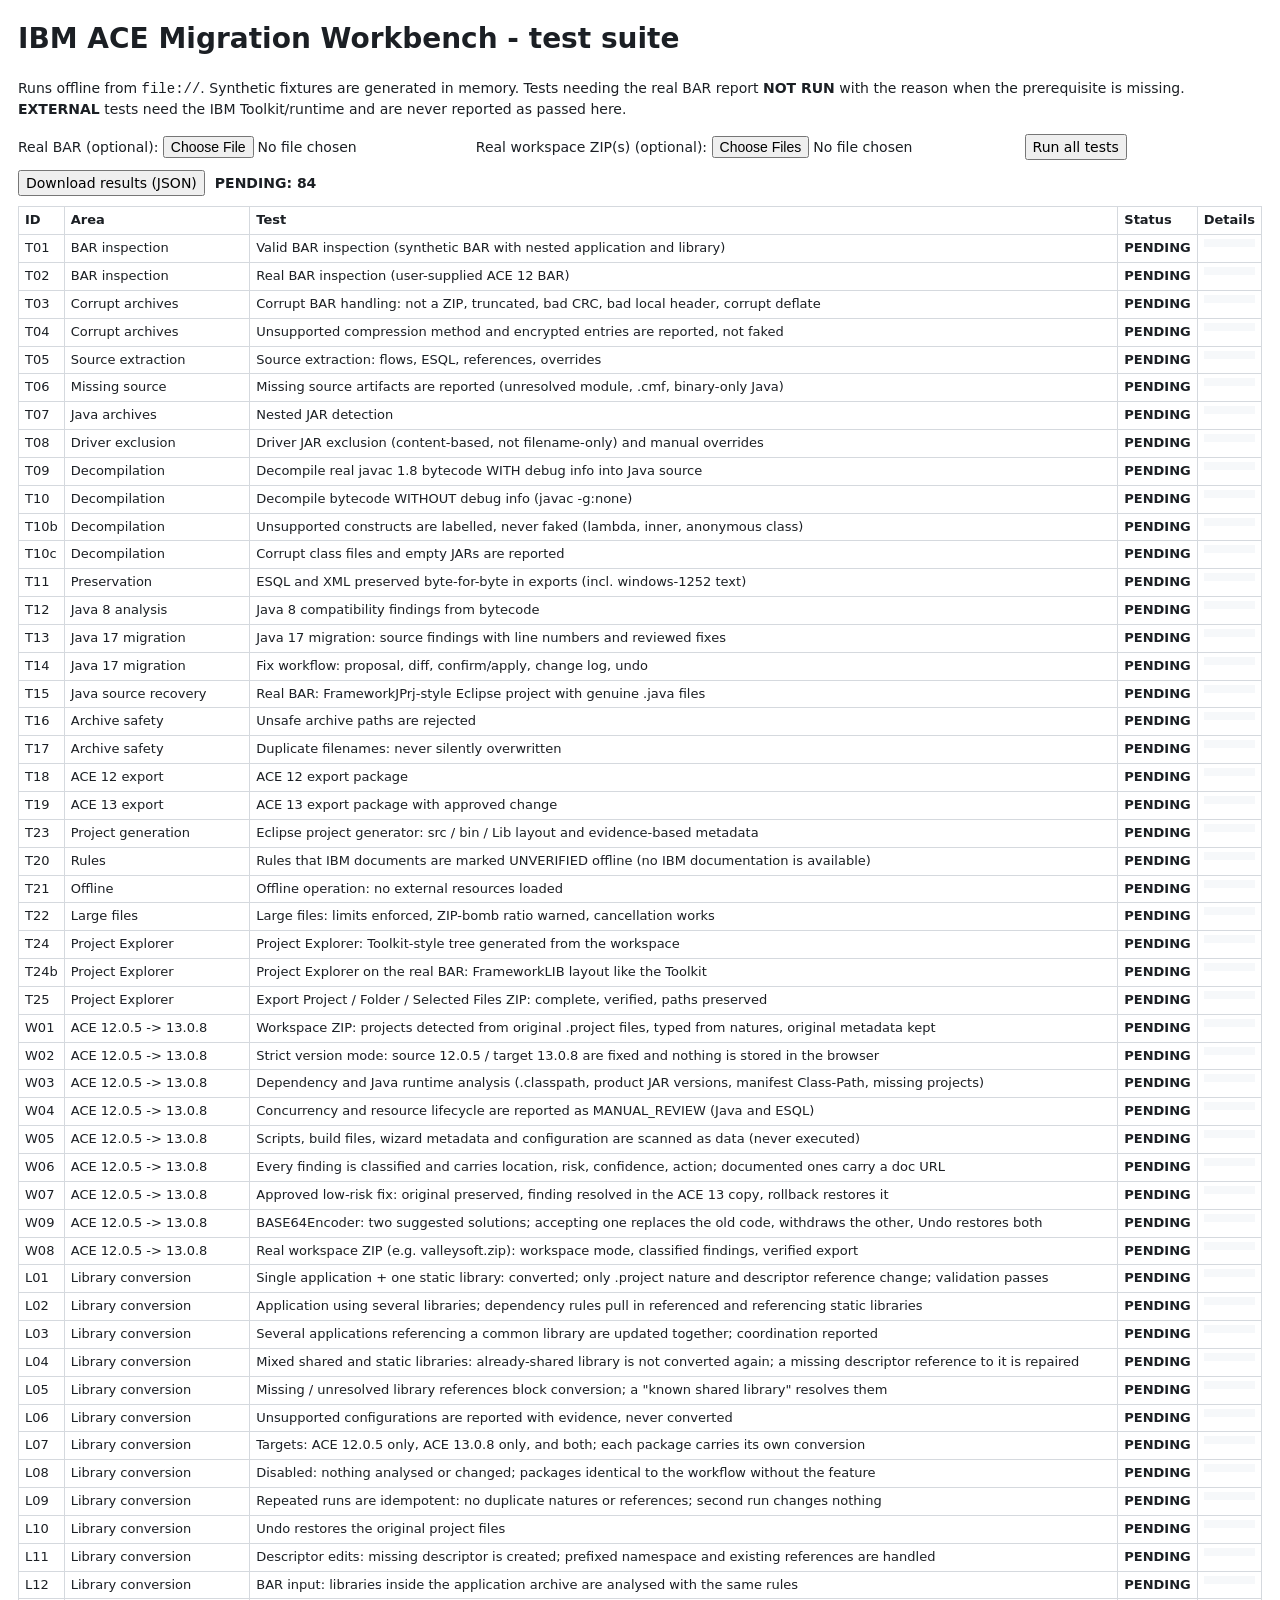
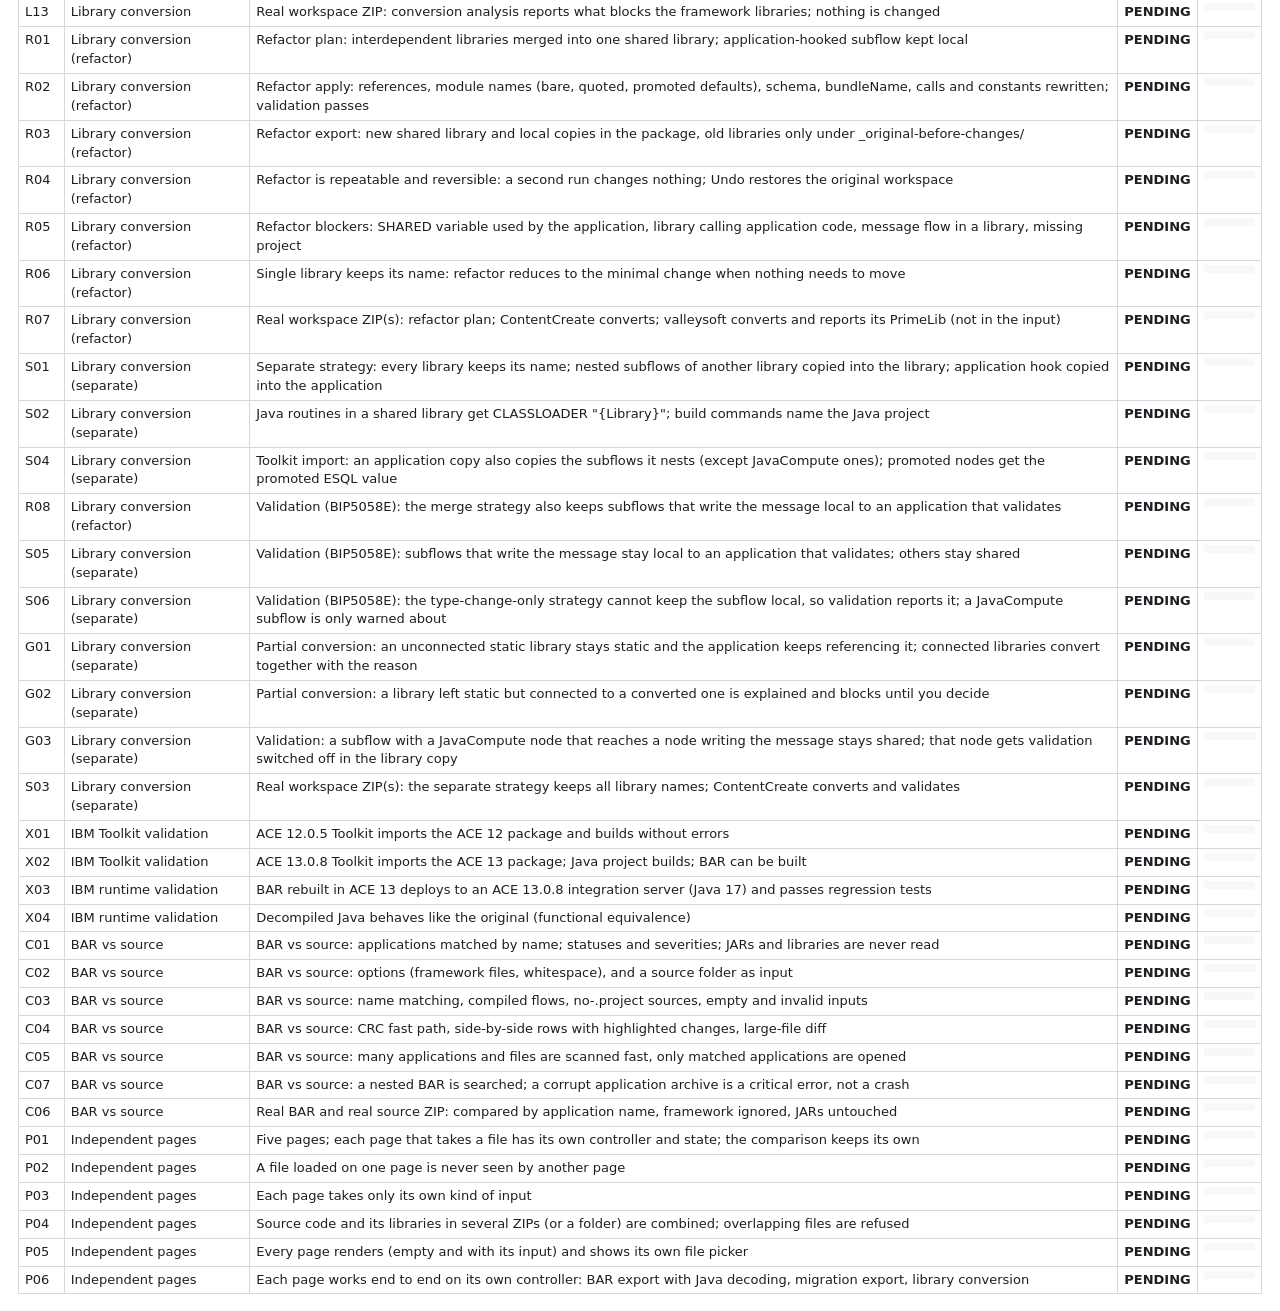
==== commit 5793f41e: "Library conversion: honest partial conversion; validation fix for subflows with Java nodes - Connect" ====
--- a/tests/index.html
+++ b/tests/index.html
@@ -26,60 +26,60 @@
 </div>
 <div id="results"></div>
 
-<script src="../js/core/util.js?v=20261101"></script>
-<script src="../config/default-config.js?v=20261101"></script>
-<script src="../config/versions.js?v=20261101"></script>
-<script src="../config/driver-signatures.js?v=20261101"></script>
-<script src="../js/core/settings.js?v=20261101"></script>
-<script src="../js/archive/crc32.js?v=20261101"></script>
-<script src="../js/archive/zip-reader.js?v=20261101"></script>
-<script src="../js/archive/zip-writer.js?v=20261101"></script>
-<script src="../js/archive/classify.js?v=20261101"></script>
-<script src="../js/archive/bar-engine.js?v=20261101"></script>
-<script src="../js/java/classfile.js?v=20261101"></script>
-<script src="../js/java/jar-analyzer.js?v=20261101"></script>
+<script src="../js/core/util.js?v=20261102"></script>
+<script src="../config/default-config.js?v=20261102"></script>
+<script src="../config/versions.js?v=20261102"></script>
+<script src="../config/driver-signatures.js?v=20261102"></script>
+<script src="../js/core/settings.js?v=20261102"></script>
+<script src="../js/archive/crc32.js?v=20261102"></script>
+<script src="../js/archive/zip-reader.js?v=20261102"></script>
+<script src="../js/archive/zip-writer.js?v=20261102"></script>
+<script src="../js/archive/classify.js?v=20261102"></script>
+<script src="../js/archive/bar-engine.js?v=20261102"></script>
+<script src="../js/java/classfile.js?v=20261102"></script>
+<script src="../js/java/jar-analyzer.js?v=20261102"></script>
 <!-- Java decompiler (vanilla JavaScript, no external runtime) -->
-<script src="../js/decompiler/bytecode.js?v=20261101"></script>
-<script src="../js/decompiler/types.js?v=20261101"></script>
-<script src="../js/decompiler/ir.js?v=20261101"></script>
-<script src="../js/decompiler/translate.js?v=20261101"></script>
-<script src="../js/decompiler/structure.js?v=20261101"></script>
-<script src="../js/decompiler/passes.js?v=20261101"></script>
-<script src="../js/decompiler/syntax-check.js?v=20261101"></script>
-<script src="../js/decompiler/decompiler.js?v=20261101"></script>
-<script src="../rules/java8-to-java17.rules.js?v=20261101"></script>
-<script src="../rules/ace12-to-ace13.rules.js?v=20261101"></script>
-<script src="../js/analysis/msgflow-parser.js?v=20261101"></script>
-<script src="../js/analysis/esql-parser.js?v=20261101"></script>
-<script src="../js/analysis/java17-analyzer.js?v=20261101"></script>
-<script src="../js/analysis/ace-rule-engine.js?v=20261101"></script>
-<script src="../js/analysis/migration-scanner.js?v=20261101"></script>
-<script src="../js/project/diff.js?v=20261101"></script>
-<script src="../js/project/transforms.js?v=20261101"></script>
-<script src="../js/project/eclipse-project.js?v=20261101"></script>
-<script src="../js/project/explorer-model.js?v=20261101"></script>
-<script src="../js/project/project-builder.js?v=20261101"></script>
-<script src="../js/project/library-conversion.js?v=20261101"></script>
-<script src="../js/project/library-refactor.js?v=20261101"></script>
-<script src="../js/compare/bar-source-compare.js?v=20261101"></script>
-<script src="../js/report/reports.js?v=20261101"></script>
-<script src="../js/workflow.js?v=20261101"></script>
+<script src="../js/decompiler/bytecode.js?v=20261102"></script>
+<script src="../js/decompiler/types.js?v=20261102"></script>
+<script src="../js/decompiler/ir.js?v=20261102"></script>
+<script src="../js/decompiler/translate.js?v=20261102"></script>
+<script src="../js/decompiler/structure.js?v=20261102"></script>
+<script src="../js/decompiler/passes.js?v=20261102"></script>
+<script src="../js/decompiler/syntax-check.js?v=20261102"></script>
+<script src="../js/decompiler/decompiler.js?v=20261102"></script>
+<script src="../rules/java8-to-java17.rules.js?v=20261102"></script>
+<script src="../rules/ace12-to-ace13.rules.js?v=20261102"></script>
+<script src="../js/analysis/msgflow-parser.js?v=20261102"></script>
+<script src="../js/analysis/esql-parser.js?v=20261102"></script>
+<script src="../js/analysis/java17-analyzer.js?v=20261102"></script>
+<script src="../js/analysis/ace-rule-engine.js?v=20261102"></script>
+<script src="../js/analysis/migration-scanner.js?v=20261102"></script>
+<script src="../js/project/diff.js?v=20261102"></script>
+<script src="../js/project/transforms.js?v=20261102"></script>
+<script src="../js/project/eclipse-project.js?v=20261102"></script>
+<script src="../js/project/explorer-model.js?v=20261102"></script>
+<script src="../js/project/project-builder.js?v=20261102"></script>
+<script src="../js/project/library-conversion.js?v=20261102"></script>
+<script src="../js/project/library-refactor.js?v=20261102"></script>
+<script src="../js/compare/bar-source-compare.js?v=20261102"></script>
+<script src="../js/report/reports.js?v=20261102"></script>
+<script src="../js/workflow.js?v=20261102"></script>
 <!-- The real UI scripts, mounted on a hidden copy of the page frame, so the tests can drive the actual pages. -->
 <div id="scaffold" hidden><nav id="nav"><a data-view="barexport"></a><a data-view="migrate13"></a><a data-view="libconv"></a><a data-view="compare"></a><a data-view="explorer"></a></nav><main id="view"></main>
 <div class="progress"><div id="progFill"></div><span id="progText"></span></div><button id="cancelBtn"></button><div id="logPanel"></div></div>
-<script src="../js/ui/ui-core.js?v=20261101"></script>
-<script src="../js/ui/export-card.js?v=20261101"></script>
-<script src="../js/ui/views-barexport.js?v=20261101"></script>
-<script src="../js/ui/views-migrate.js?v=20261101"></script>
-<script src="../js/ui/views-libconv.js?v=20261101"></script>
-<script src="../js/ui/views-compare.js?v=20261101"></script>
-<script src="../js/ui/views-explorer.js?v=20261101"></script>
-<script src="harness.js?v=20261101"></script>
-<script src="fixtures.js?v=20261101"></script>
-<script src="fixtures-classes.js?v=20261101"></script>
-<script src="test-cases.js?v=20261101"></script>
-<script src="cmp-tests.js?v=20261101"></script>
-<script src="pages-tests.js?v=20261101"></script>
+<script src="../js/ui/ui-core.js?v=20261102"></script>
+<script src="../js/ui/export-card.js?v=20261102"></script>
+<script src="../js/ui/views-barexport.js?v=20261102"></script>
+<script src="../js/ui/views-migrate.js?v=20261102"></script>
+<script src="../js/ui/views-libconv.js?v=20261102"></script>
+<script src="../js/ui/views-compare.js?v=20261102"></script>
+<script src="../js/ui/views-explorer.js?v=20261102"></script>
+<script src="harness.js?v=20261102"></script>
+<script src="fixtures.js?v=20261102"></script>
+<script src="fixtures-classes.js?v=20261102"></script>
+<script src="test-cases.js?v=20261102"></script>
+<script src="cmp-tests.js?v=20261102"></script>
+<script src="pages-tests.js?v=20261102"></script>
 <script>
 (function () {
   // Isolated settings: defaults only, never written to this browser's storage by the tests.
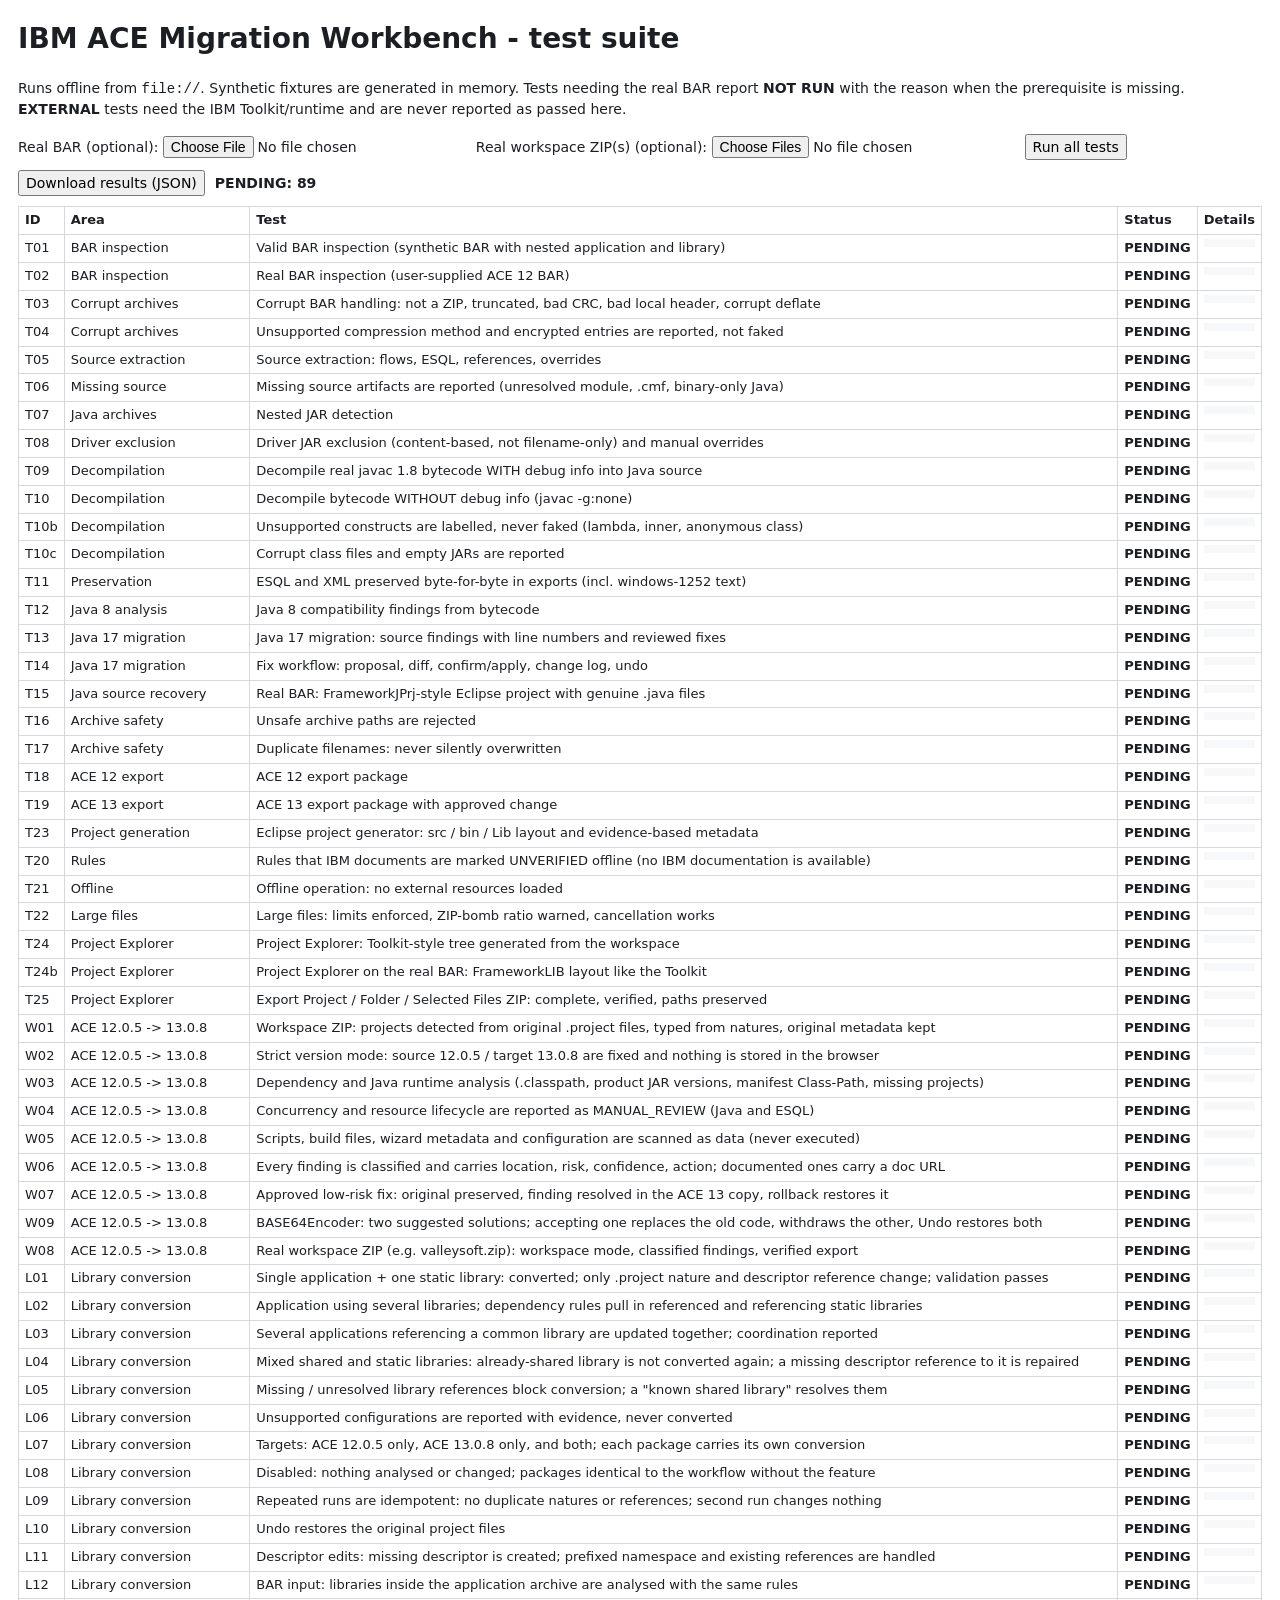
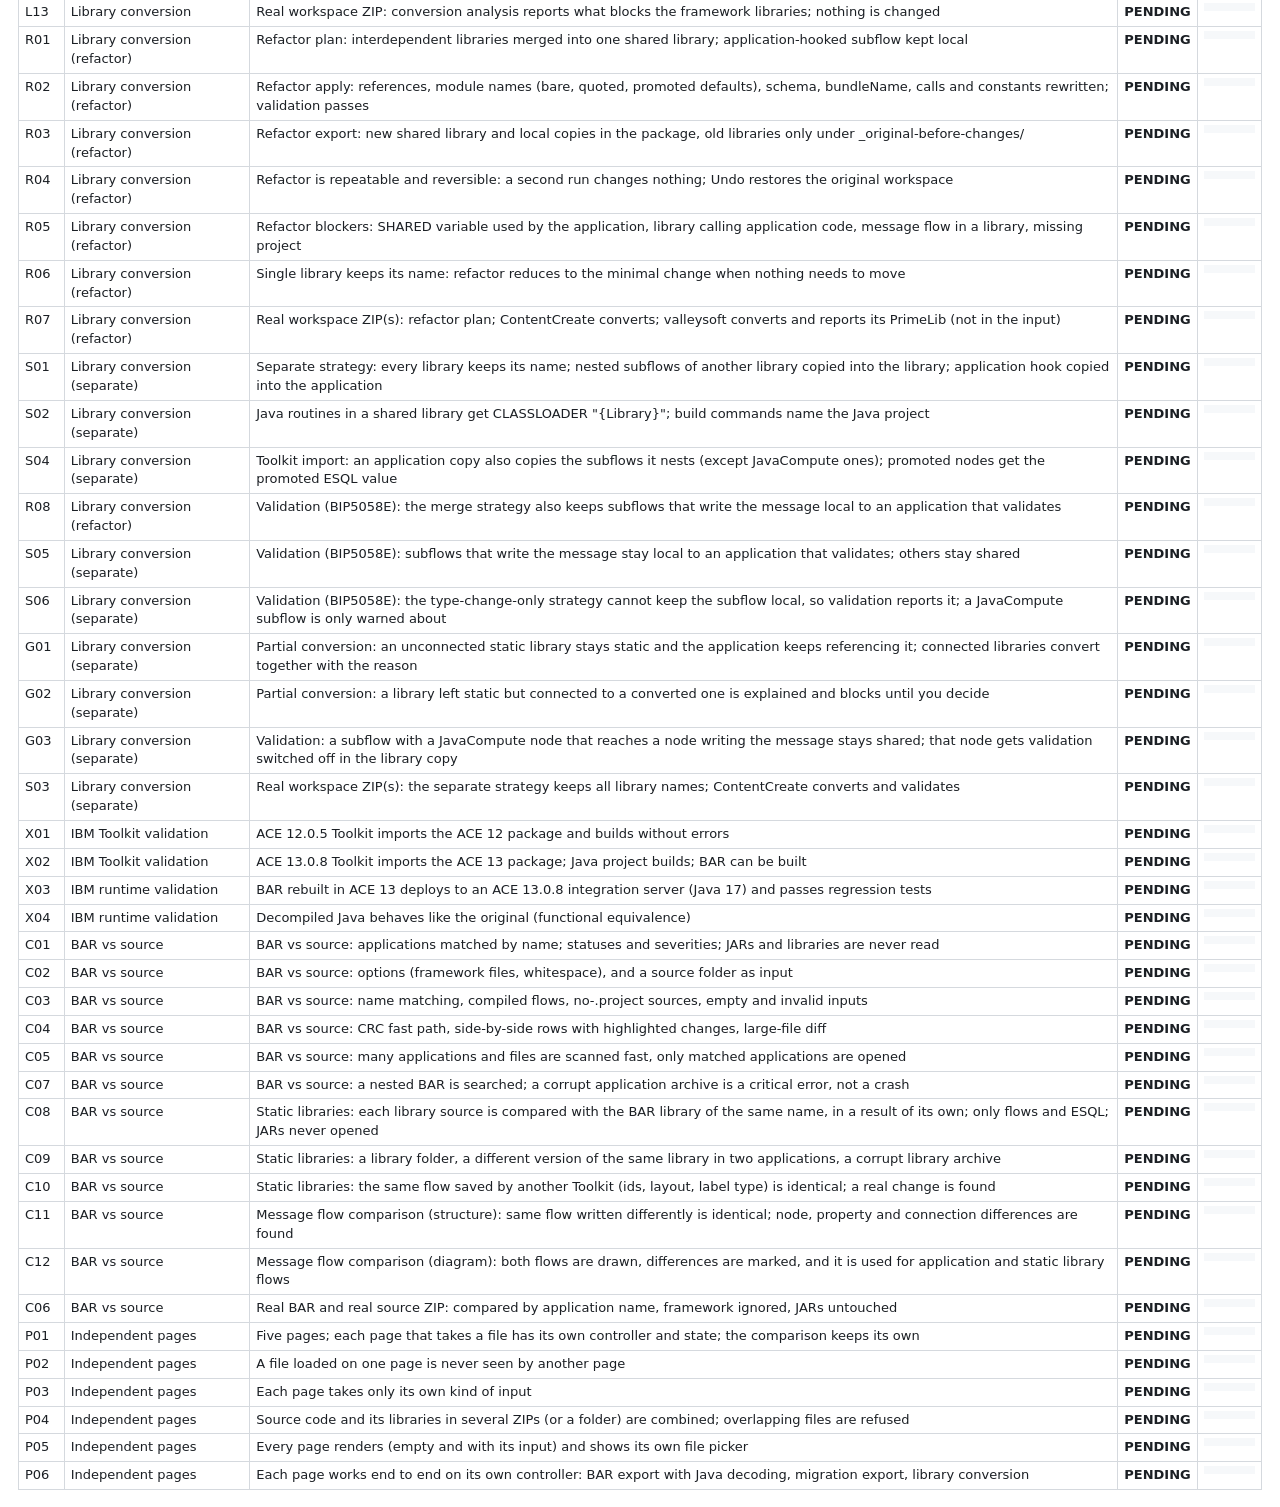
==== commit 7cd151bd: "Message flow comparison: visual diagram (side by side, nodes, properties, connections) or XML, for a" ====
--- a/tests/index.html
+++ b/tests/index.html
@@ -26,60 +26,62 @@
 </div>
 <div id="results"></div>
 
-<script src="../js/core/util.js?v=20261102"></script>
-<script src="../config/default-config.js?v=20261102"></script>
-<script src="../config/versions.js?v=20261102"></script>
-<script src="../config/driver-signatures.js?v=20261102"></script>
-<script src="../js/core/settings.js?v=20261102"></script>
-<script src="../js/archive/crc32.js?v=20261102"></script>
-<script src="../js/archive/zip-reader.js?v=20261102"></script>
-<script src="../js/archive/zip-writer.js?v=20261102"></script>
-<script src="../js/archive/classify.js?v=20261102"></script>
-<script src="../js/archive/bar-engine.js?v=20261102"></script>
-<script src="../js/java/classfile.js?v=20261102"></script>
-<script src="../js/java/jar-analyzer.js?v=20261102"></script>
+<script src="../js/core/util.js?v=20261105"></script>
+<script src="../config/default-config.js?v=20261105"></script>
+<script src="../config/versions.js?v=20261105"></script>
+<script src="../config/driver-signatures.js?v=20261105"></script>
+<script src="../js/core/settings.js?v=20261105"></script>
+<script src="../js/archive/crc32.js?v=20261105"></script>
+<script src="../js/archive/zip-reader.js?v=20261105"></script>
+<script src="../js/archive/zip-writer.js?v=20261105"></script>
+<script src="../js/archive/classify.js?v=20261105"></script>
+<script src="../js/archive/bar-engine.js?v=20261105"></script>
+<script src="../js/java/classfile.js?v=20261105"></script>
+<script src="../js/java/jar-analyzer.js?v=20261105"></script>
 <!-- Java decompiler (vanilla JavaScript, no external runtime) -->
-<script src="../js/decompiler/bytecode.js?v=20261102"></script>
-<script src="../js/decompiler/types.js?v=20261102"></script>
-<script src="../js/decompiler/ir.js?v=20261102"></script>
-<script src="../js/decompiler/translate.js?v=20261102"></script>
-<script src="../js/decompiler/structure.js?v=20261102"></script>
-<script src="../js/decompiler/passes.js?v=20261102"></script>
-<script src="../js/decompiler/syntax-check.js?v=20261102"></script>
-<script src="../js/decompiler/decompiler.js?v=20261102"></script>
-<script src="../rules/java8-to-java17.rules.js?v=20261102"></script>
-<script src="../rules/ace12-to-ace13.rules.js?v=20261102"></script>
-<script src="../js/analysis/msgflow-parser.js?v=20261102"></script>
-<script src="../js/analysis/esql-parser.js?v=20261102"></script>
-<script src="../js/analysis/java17-analyzer.js?v=20261102"></script>
-<script src="../js/analysis/ace-rule-engine.js?v=20261102"></script>
-<script src="../js/analysis/migration-scanner.js?v=20261102"></script>
-<script src="../js/project/diff.js?v=20261102"></script>
-<script src="../js/project/transforms.js?v=20261102"></script>
-<script src="../js/project/eclipse-project.js?v=20261102"></script>
-<script src="../js/project/explorer-model.js?v=20261102"></script>
-<script src="../js/project/project-builder.js?v=20261102"></script>
-<script src="../js/project/library-conversion.js?v=20261102"></script>
-<script src="../js/project/library-refactor.js?v=20261102"></script>
-<script src="../js/compare/bar-source-compare.js?v=20261102"></script>
-<script src="../js/report/reports.js?v=20261102"></script>
-<script src="../js/workflow.js?v=20261102"></script>
+<script src="../js/decompiler/bytecode.js?v=20261105"></script>
+<script src="../js/decompiler/types.js?v=20261105"></script>
+<script src="../js/decompiler/ir.js?v=20261105"></script>
+<script src="../js/decompiler/translate.js?v=20261105"></script>
+<script src="../js/decompiler/structure.js?v=20261105"></script>
+<script src="../js/decompiler/passes.js?v=20261105"></script>
+<script src="../js/decompiler/syntax-check.js?v=20261105"></script>
+<script src="../js/decompiler/decompiler.js?v=20261105"></script>
+<script src="../rules/java8-to-java17.rules.js?v=20261105"></script>
+<script src="../rules/ace12-to-ace13.rules.js?v=20261105"></script>
+<script src="../js/analysis/msgflow-parser.js?v=20261105"></script>
+<script src="../js/analysis/esql-parser.js?v=20261105"></script>
+<script src="../js/analysis/java17-analyzer.js?v=20261105"></script>
+<script src="../js/analysis/ace-rule-engine.js?v=20261105"></script>
+<script src="../js/analysis/migration-scanner.js?v=20261105"></script>
+<script src="../js/project/diff.js?v=20261105"></script>
+<script src="../js/project/transforms.js?v=20261105"></script>
+<script src="../js/project/eclipse-project.js?v=20261105"></script>
+<script src="../js/project/explorer-model.js?v=20261105"></script>
+<script src="../js/project/project-builder.js?v=20261105"></script>
+<script src="../js/project/library-conversion.js?v=20261105"></script>
+<script src="../js/project/library-refactor.js?v=20261105"></script>
+<script src="../js/compare/bar-source-compare.js?v=20261105"></script>
+<script src="../js/compare/flow-diff.js?v=20261105"></script>
+<script src="../js/report/reports.js?v=20261105"></script>
+<script src="../js/workflow.js?v=20261105"></script>
 <!-- The real UI scripts, mounted on a hidden copy of the page frame, so the tests can drive the actual pages. -->
 <div id="scaffold" hidden><nav id="nav"><a data-view="barexport"></a><a data-view="migrate13"></a><a data-view="libconv"></a><a data-view="compare"></a><a data-view="explorer"></a></nav><main id="view"></main>
 <div class="progress"><div id="progFill"></div><span id="progText"></span></div><button id="cancelBtn"></button><div id="logPanel"></div></div>
-<script src="../js/ui/ui-core.js?v=20261102"></script>
-<script src="../js/ui/export-card.js?v=20261102"></script>
-<script src="../js/ui/views-barexport.js?v=20261102"></script>
-<script src="../js/ui/views-migrate.js?v=20261102"></script>
-<script src="../js/ui/views-libconv.js?v=20261102"></script>
-<script src="../js/ui/views-compare.js?v=20261102"></script>
-<script src="../js/ui/views-explorer.js?v=20261102"></script>
-<script src="harness.js?v=20261102"></script>
-<script src="fixtures.js?v=20261102"></script>
-<script src="fixtures-classes.js?v=20261102"></script>
-<script src="test-cases.js?v=20261102"></script>
-<script src="cmp-tests.js?v=20261102"></script>
-<script src="pages-tests.js?v=20261102"></script>
+<script src="../js/ui/ui-core.js?v=20261105"></script>
+<script src="../js/ui/export-card.js?v=20261105"></script>
+<script src="../js/ui/views-barexport.js?v=20261105"></script>
+<script src="../js/ui/views-migrate.js?v=20261105"></script>
+<script src="../js/ui/views-libconv.js?v=20261105"></script>
+<script src="../js/ui/flow-diagram-view.js?v=20261105"></script>
+<script src="../js/ui/views-compare.js?v=20261105"></script>
+<script src="../js/ui/views-explorer.js?v=20261105"></script>
+<script src="harness.js?v=20261105"></script>
+<script src="fixtures.js?v=20261105"></script>
+<script src="fixtures-classes.js?v=20261105"></script>
+<script src="test-cases.js?v=20261105"></script>
+<script src="cmp-tests.js?v=20261105"></script>
+<script src="pages-tests.js?v=20261105"></script>
 <script>
 (function () {
   // Isolated settings: defaults only, never written to this browser's storage by the tests.
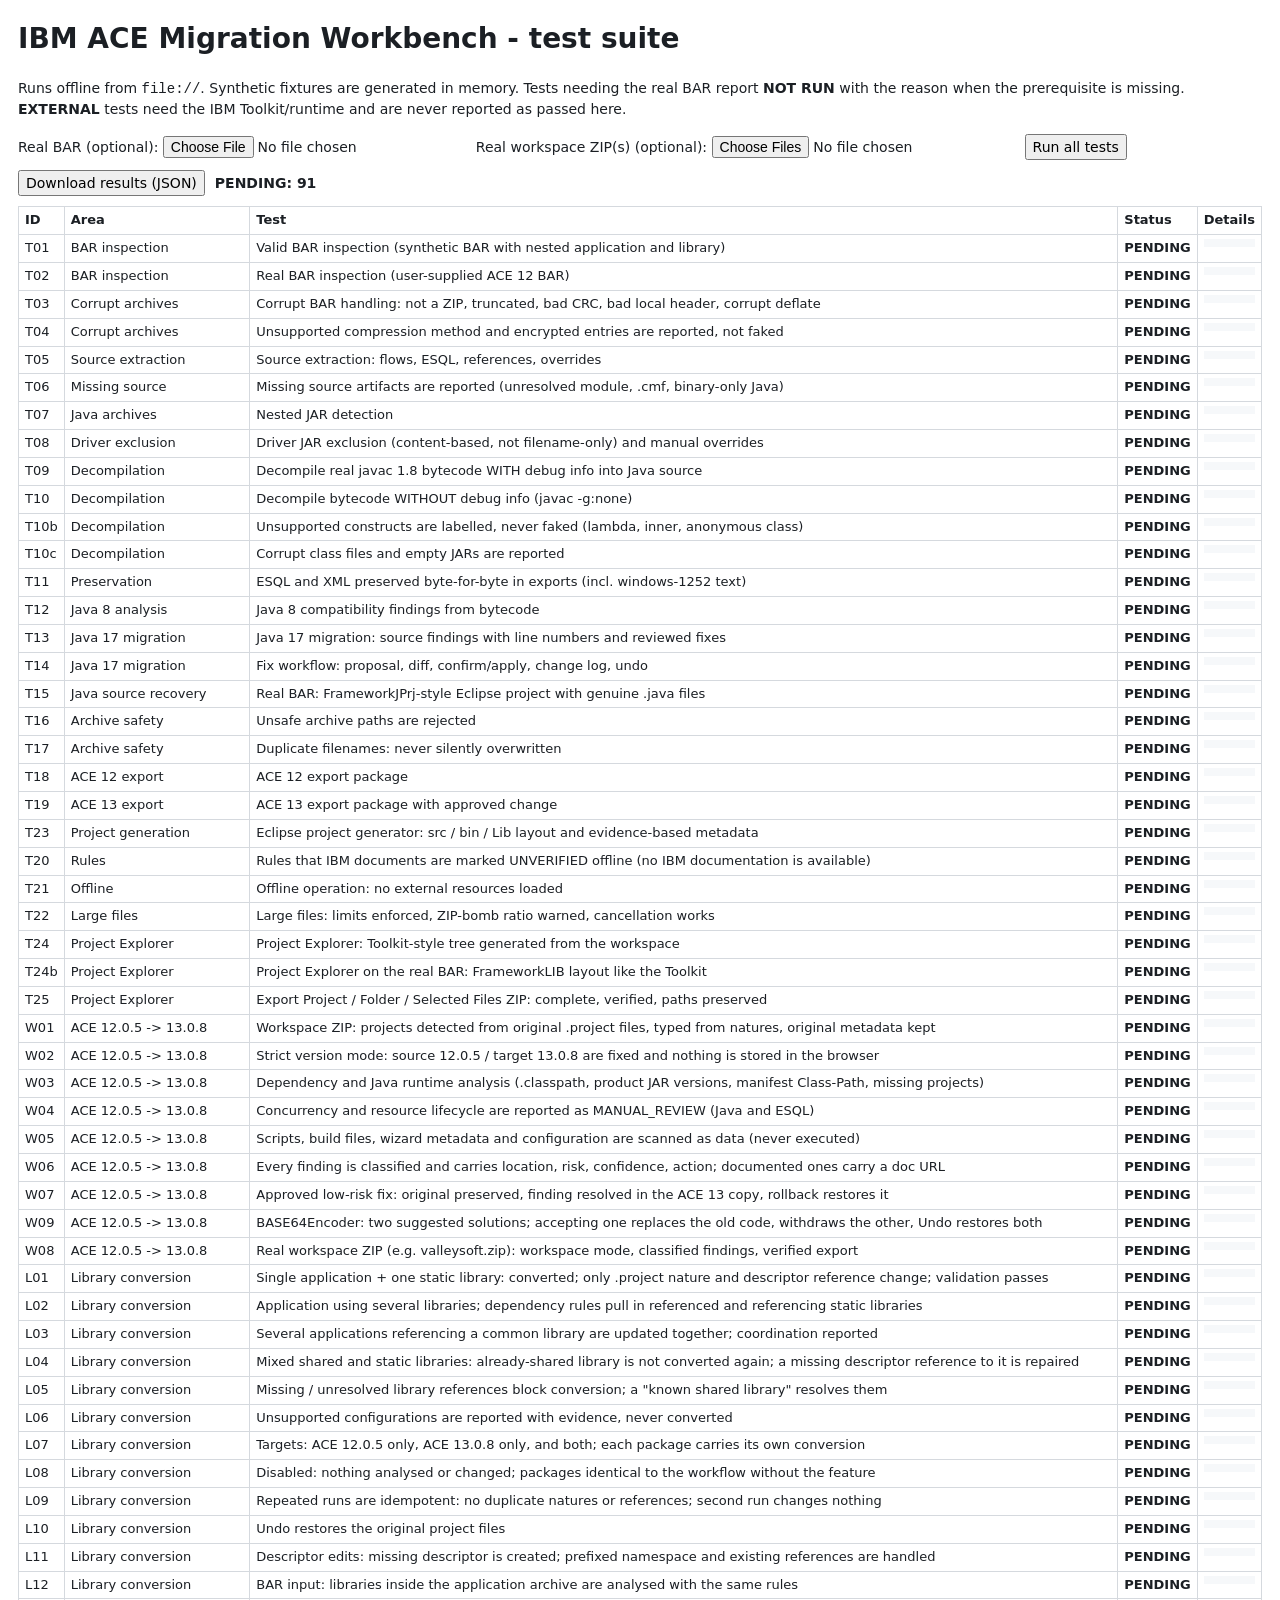
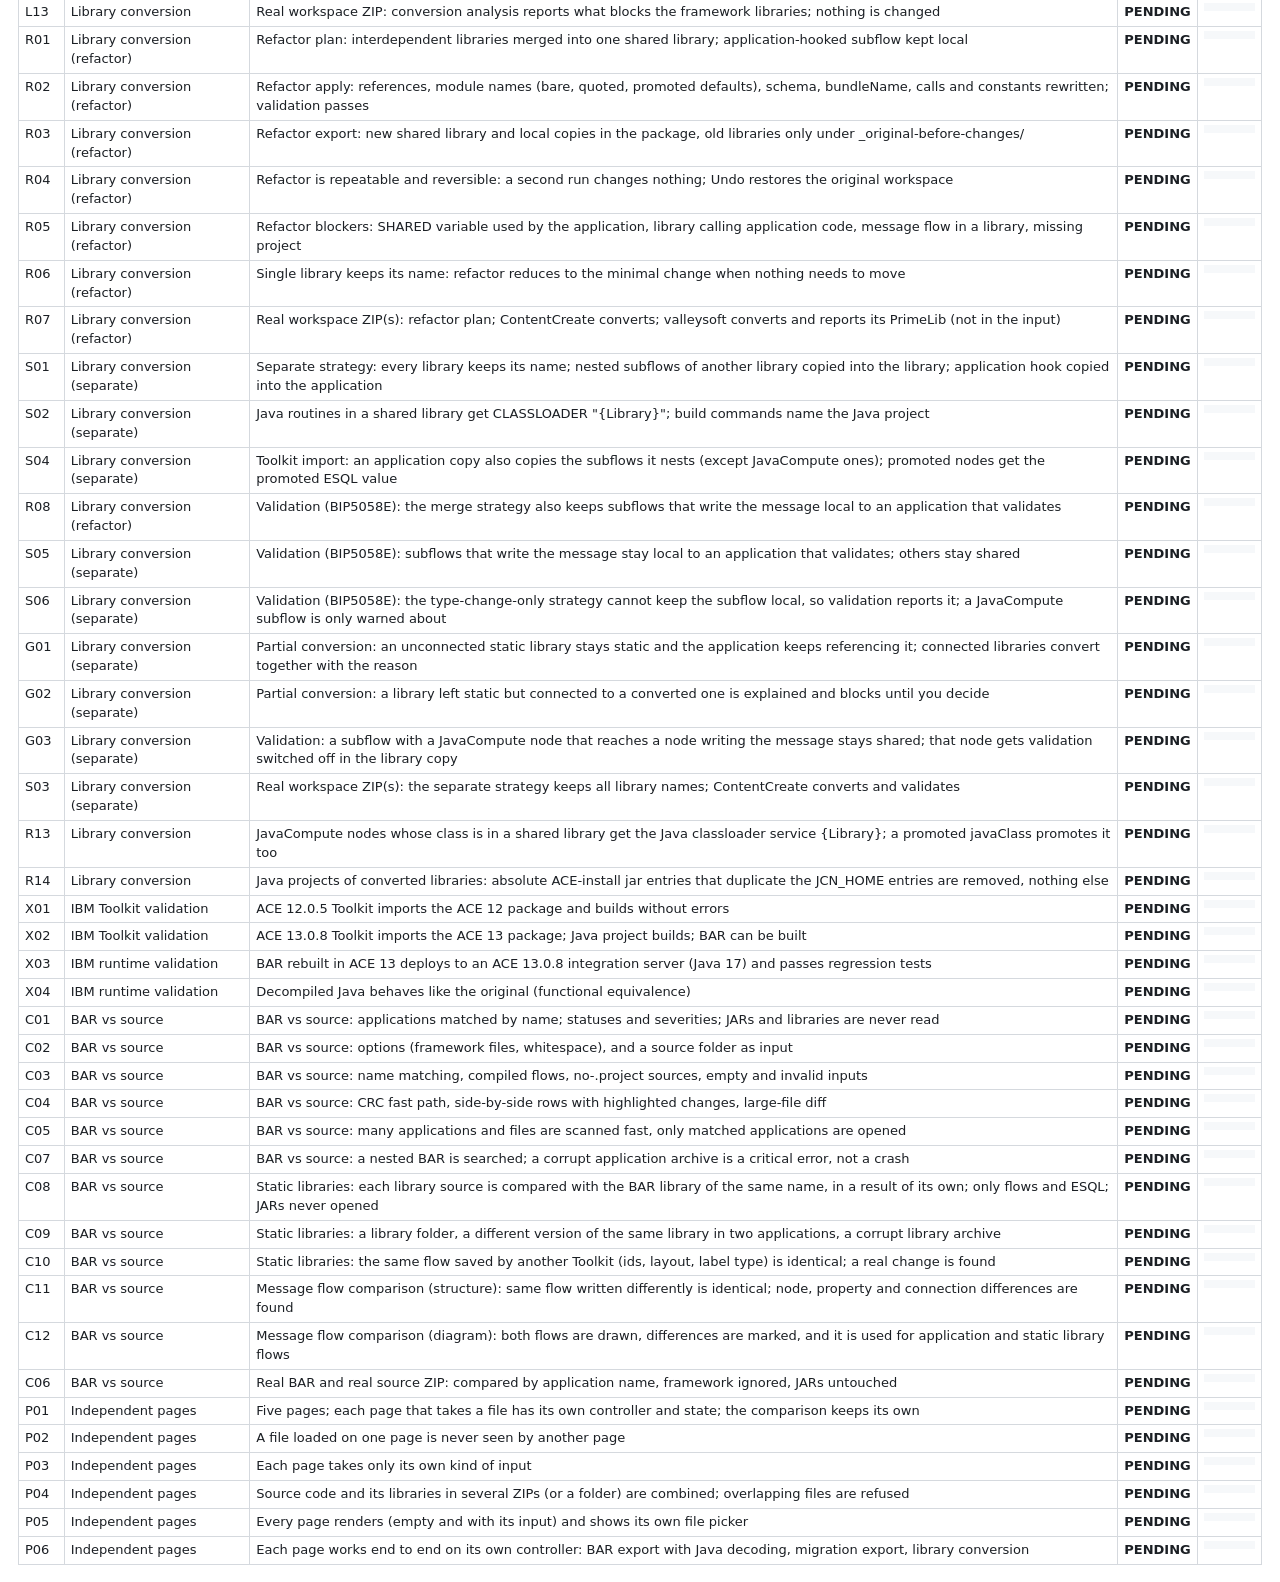
==== commit 6ed065ca: "Library conversion: remove other-ACE-install jar entries from Java project build paths (R14), allow " ====
--- a/tests/index.html
+++ b/tests/index.html
@@ -26,62 +26,62 @@
 </div>
 <div id="results"></div>
 
-<script src="../js/core/util.js?v=20261105"></script>
-<script src="../config/default-config.js?v=20261105"></script>
-<script src="../config/versions.js?v=20261105"></script>
-<script src="../config/driver-signatures.js?v=20261105"></script>
-<script src="../js/core/settings.js?v=20261105"></script>
-<script src="../js/archive/crc32.js?v=20261105"></script>
-<script src="../js/archive/zip-reader.js?v=20261105"></script>
-<script src="../js/archive/zip-writer.js?v=20261105"></script>
-<script src="../js/archive/classify.js?v=20261105"></script>
-<script src="../js/archive/bar-engine.js?v=20261105"></script>
-<script src="../js/java/classfile.js?v=20261105"></script>
-<script src="../js/java/jar-analyzer.js?v=20261105"></script>
+<script src="../js/core/util.js?v=20261106"></script>
+<script src="../config/default-config.js?v=20261106"></script>
+<script src="../config/versions.js?v=20261106"></script>
+<script src="../config/driver-signatures.js?v=20261106"></script>
+<script src="../js/core/settings.js?v=20261106"></script>
+<script src="../js/archive/crc32.js?v=20261106"></script>
+<script src="../js/archive/zip-reader.js?v=20261106"></script>
+<script src="../js/archive/zip-writer.js?v=20261106"></script>
+<script src="../js/archive/classify.js?v=20261106"></script>
+<script src="../js/archive/bar-engine.js?v=20261106"></script>
+<script src="../js/java/classfile.js?v=20261106"></script>
+<script src="../js/java/jar-analyzer.js?v=20261106"></script>
 <!-- Java decompiler (vanilla JavaScript, no external runtime) -->
-<script src="../js/decompiler/bytecode.js?v=20261105"></script>
-<script src="../js/decompiler/types.js?v=20261105"></script>
-<script src="../js/decompiler/ir.js?v=20261105"></script>
-<script src="../js/decompiler/translate.js?v=20261105"></script>
-<script src="../js/decompiler/structure.js?v=20261105"></script>
-<script src="../js/decompiler/passes.js?v=20261105"></script>
-<script src="../js/decompiler/syntax-check.js?v=20261105"></script>
-<script src="../js/decompiler/decompiler.js?v=20261105"></script>
-<script src="../rules/java8-to-java17.rules.js?v=20261105"></script>
-<script src="../rules/ace12-to-ace13.rules.js?v=20261105"></script>
-<script src="../js/analysis/msgflow-parser.js?v=20261105"></script>
-<script src="../js/analysis/esql-parser.js?v=20261105"></script>
-<script src="../js/analysis/java17-analyzer.js?v=20261105"></script>
-<script src="../js/analysis/ace-rule-engine.js?v=20261105"></script>
-<script src="../js/analysis/migration-scanner.js?v=20261105"></script>
-<script src="../js/project/diff.js?v=20261105"></script>
-<script src="../js/project/transforms.js?v=20261105"></script>
-<script src="../js/project/eclipse-project.js?v=20261105"></script>
-<script src="../js/project/explorer-model.js?v=20261105"></script>
-<script src="../js/project/project-builder.js?v=20261105"></script>
-<script src="../js/project/library-conversion.js?v=20261105"></script>
-<script src="../js/project/library-refactor.js?v=20261105"></script>
-<script src="../js/compare/bar-source-compare.js?v=20261105"></script>
-<script src="../js/compare/flow-diff.js?v=20261105"></script>
-<script src="../js/report/reports.js?v=20261105"></script>
-<script src="../js/workflow.js?v=20261105"></script>
+<script src="../js/decompiler/bytecode.js?v=20261106"></script>
+<script src="../js/decompiler/types.js?v=20261106"></script>
+<script src="../js/decompiler/ir.js?v=20261106"></script>
+<script src="../js/decompiler/translate.js?v=20261106"></script>
+<script src="../js/decompiler/structure.js?v=20261106"></script>
+<script src="../js/decompiler/passes.js?v=20261106"></script>
+<script src="../js/decompiler/syntax-check.js?v=20261106"></script>
+<script src="../js/decompiler/decompiler.js?v=20261106"></script>
+<script src="../rules/java8-to-java17.rules.js?v=20261106"></script>
+<script src="../rules/ace12-to-ace13.rules.js?v=20261106"></script>
+<script src="../js/analysis/msgflow-parser.js?v=20261106"></script>
+<script src="../js/analysis/esql-parser.js?v=20261106"></script>
+<script src="../js/analysis/java17-analyzer.js?v=20261106"></script>
+<script src="../js/analysis/ace-rule-engine.js?v=20261106"></script>
+<script src="../js/analysis/migration-scanner.js?v=20261106"></script>
+<script src="../js/project/diff.js?v=20261106"></script>
+<script src="../js/project/transforms.js?v=20261106"></script>
+<script src="../js/project/eclipse-project.js?v=20261106"></script>
+<script src="../js/project/explorer-model.js?v=20261106"></script>
+<script src="../js/project/project-builder.js?v=20261106"></script>
+<script src="../js/project/library-conversion.js?v=20261106"></script>
+<script src="../js/project/library-refactor.js?v=20261106"></script>
+<script src="../js/compare/bar-source-compare.js?v=20261106"></script>
+<script src="../js/compare/flow-diff.js?v=20261106"></script>
+<script src="../js/report/reports.js?v=20261106"></script>
+<script src="../js/workflow.js?v=20261106"></script>
 <!-- The real UI scripts, mounted on a hidden copy of the page frame, so the tests can drive the actual pages. -->
 <div id="scaffold" hidden><nav id="nav"><a data-view="barexport"></a><a data-view="migrate13"></a><a data-view="libconv"></a><a data-view="compare"></a><a data-view="explorer"></a></nav><main id="view"></main>
 <div class="progress"><div id="progFill"></div><span id="progText"></span></div><button id="cancelBtn"></button><div id="logPanel"></div></div>
-<script src="../js/ui/ui-core.js?v=20261105"></script>
-<script src="../js/ui/export-card.js?v=20261105"></script>
-<script src="../js/ui/views-barexport.js?v=20261105"></script>
-<script src="../js/ui/views-migrate.js?v=20261105"></script>
-<script src="../js/ui/views-libconv.js?v=20261105"></script>
-<script src="../js/ui/flow-diagram-view.js?v=20261105"></script>
-<script src="../js/ui/views-compare.js?v=20261105"></script>
-<script src="../js/ui/views-explorer.js?v=20261105"></script>
-<script src="harness.js?v=20261105"></script>
-<script src="fixtures.js?v=20261105"></script>
-<script src="fixtures-classes.js?v=20261105"></script>
-<script src="test-cases.js?v=20261105"></script>
-<script src="cmp-tests.js?v=20261105"></script>
-<script src="pages-tests.js?v=20261105"></script>
+<script src="../js/ui/ui-core.js?v=20261106"></script>
+<script src="../js/ui/export-card.js?v=20261106"></script>
+<script src="../js/ui/views-barexport.js?v=20261106"></script>
+<script src="../js/ui/views-migrate.js?v=20261106"></script>
+<script src="../js/ui/views-libconv.js?v=20261106"></script>
+<script src="../js/ui/flow-diagram-view.js?v=20261106"></script>
+<script src="../js/ui/views-compare.js?v=20261106"></script>
+<script src="../js/ui/views-explorer.js?v=20261106"></script>
+<script src="harness.js?v=20261106"></script>
+<script src="fixtures.js?v=20261106"></script>
+<script src="fixtures-classes.js?v=20261106"></script>
+<script src="test-cases.js?v=20261106"></script>
+<script src="cmp-tests.js?v=20261106"></script>
+<script src="pages-tests.js?v=20261106"></script>
 <script>
 (function () {
   // Isolated settings: defaults only, never written to this browser's storage by the tests.
